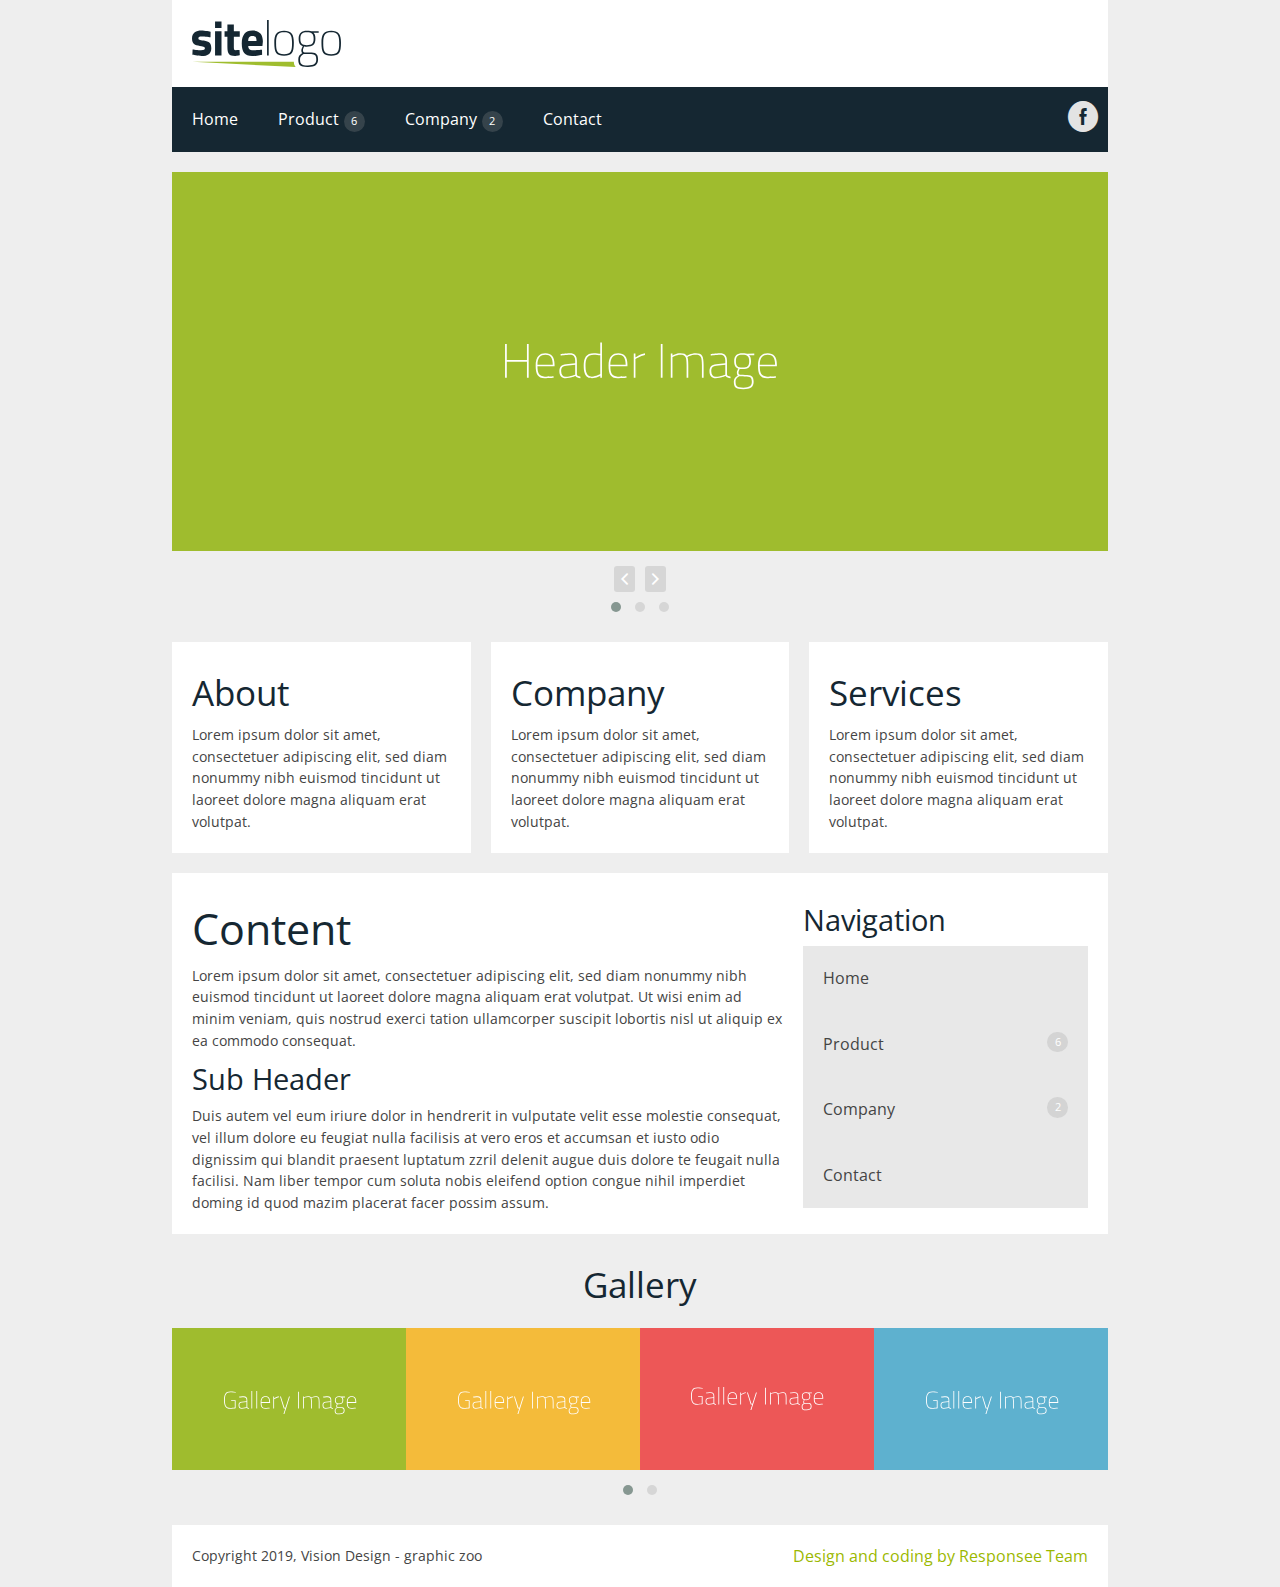
==== index.html @ 5d480dfd "first changes" ====
<!DOCTYPE html>
<html lang="en-US">
   <head>
      <meta charset="UTF-8">
      <meta name="viewport" content="width=device-width, initial-scale=1.0" />
      <title>Free responsive business website template</title>
      <link rel="stylesheet" href="css/components.css">
      <link rel="stylesheet" href="css/icons.css">
      <link rel="stylesheet" href="css/responsee.css">
      <link rel="stylesheet" href="owl-carousel/owl.carousel.css">
      <link rel="stylesheet" href="owl-carousel/owl.theme.css"> 
      <link href='http://fonts.googleapis.com/css?family=Open+Sans:400,300,600,700,800&subset=latin,latin-ext' rel='stylesheet' type='text/css'>
      <script type="text/javascript" src="js/jquery-1.8.3.min.js"></script>
      <script type="text/javascript" src="js/jquery-ui.min.js"></script>    
   </head>
   <body class="size-960">
      <!-- HEADER -->
      <header>
         <div class="line">
            <div class="box">
               <div class="s-12 l-2">
                  <img class="s-5 l-12 center" src="img/logo.svg">
               </div>
            </div>
         </div>
         <!-- TOP NAV -->  
         <div class="line">
            <nav class="margin-bottom">
               
               <div class="top-nav s-12 l-10">
                  <ul>
                     <li><a>Home</a></li>
                     <li>
                        <a>Product</a>
                        <ul>
                           <li><a>Product 1</a></li>
                           <li><a>Product 2</a></li>
                           <li>
                              <a>Product 3</a>
                              <ul>
                                 <li><a>Product 3-1</a></li>
                                 <li><a>Product 3-2</a></li>
                                 <li><a>Product 3-3</a></li>
                              </ul>
                           </li>
                        </ul>
                     </li>
                     <li>
                        <a>Company</a>
                        <ul>
                           <li><a>About</a></li>
                           <li><a>Location</a></li>
                        </ul>
                     </li>
                     <li><a>Contact</a></li>
                  </ul>
               </div>
               <div class="hide-s hide-m l-2">
                  <i class="icon-facebook_circle icon2x right padding"></i>
               </div>
            </nav>
         </div>
      </header>
      <section>
         <!-- CAROUSEL -->  
         <div class="line">
            <div id="header-carousel" class="owl-carousel owl-theme margin-bottom">
               <div class="item"><img src="img/header-1.svg" alt=""></div>
               <div class="item"><img src="img/header-2.svg" alt=""></div>
               <div class="item"><img src="img/header-3.svg" alt=""></div>
            </div>
         </div>
         <!-- HOME PAGE BLOCK -->      
         <div class="line">
            <div class="margin">
               <div class="s-12 m-6 l-4 margin-bottom">
                  <div class="box">
                     <h2>About</h2>
                     <p>Lorem ipsum dolor sit amet, consectetuer adipiscing elit, sed diam nonummy nibh euismod tincidunt ut laoreet dolore magna aliquam erat volutpat.</p>
                  </div>
               </div>
               <div class="s-12 m-6 l-4 margin-bottom">
                  <div class="box">
                     <h2>Company</h2>
                     <p>Lorem ipsum dolor sit amet, consectetuer adipiscing elit, sed diam nonummy nibh euismod tincidunt ut laoreet dolore magna aliquam erat volutpat.</p>
                  </div>
               </div>
               <div class="s-12 m-6 l-4 margin-bottom">
                  <div class="box">
                     <h2>Services</h2>
                     <p>Lorem ipsum dolor sit amet, consectetuer adipiscing elit, sed diam nonummy nibh euismod tincidunt ut laoreet dolore magna aliquam erat volutpat.</p>
                  </div>
               </div>
            </div>
         </div>
         <!-- ASIDE NAV AND CONTENT -->
         <div class="line">
            <div class="box margin-bottom">
               <div class="margin">
                  <!-- CONTENT -->
                  <article class="s-12 m-7 l-8">
                     <h1>Content</h1>
                     <p>Lorem ipsum dolor sit amet, consectetuer adipiscing elit, sed diam nonummy nibh euismod tincidunt ut laoreet 
                        dolore magna aliquam erat volutpat. Ut wisi enim ad minim veniam, quis nostrud exerci tation ullamcorper suscipit 
                        lobortis nisl ut aliquip ex ea commodo consequat.
                     </p>
                     <h3>Sub Header</h3>
                     <p>Duis autem vel eum iriure dolor in hendrerit in vulputate velit esse molestie consequat, vel illum dolore 
                        eu feugiat nulla facilisis at vero eros et accumsan et iusto odio dignissim qui blandit praesent luptatum zzril 
                        delenit augue duis dolore te feugait nulla facilisi. Nam liber tempor cum soluta nobis eleifend option congue 
                        nihil imperdiet doming id quod mazim placerat facer possim assum. 
                     </p>
                  </article>
                  <!-- ASIDE NAV -->
                  <div class="s-12 m-5 l-4">
                     <h3>Navigation</h3>
                     <div class="aside-nav">
                        <ul>
                           <li><a>Home</a></li>
                           <li>
                              <a>Product</a>
                              <ul>
                                 <li><a>Product 1</a></li>
                                 <li><a>Product 2</a></li>
                                 <li>
                                    <a>Product 3</a>
                                    <ul>
                                       <li><a>Product 3-1</a></li>
                                       <li><a>Product 3-2</a></li>
                                       <li><a>Product 3-3</a></li>
                                    </ul>
                                 </li>
                              </ul>
                           </li>
                           <li>
                              <a>Company</a>
                              <ul>
                                 <li><a>About</a></li>
                                 <li><a>Location</a></li>
                              </ul>
                           </li>
                           <li><a>Contact</a></li>
                        </ul>
                     </div>
                  </div>
               </div>
            </div>
         </div>
         <!-- GALLERY CAROUSEL -->
         <div class="line text-center">
            <h2 class="margin-bottom">Gallery</h2>
            <div id="gallery-carousel" class="owl-carousel owl-theme margin-bottom">
               <div class="item"><img src="img/gallery-1.svg" alt=""></div>
               <div class="item"><img src="img/gallery-2.svg" alt=""></div>
               <div class="item"><img src="img/gallery-3.svg" alt=""></div>
               <div class="item"><img src="img/gallery-4.svg" alt=""></div>
               <div class="item"><img src="img/gallery-1.svg" alt=""></div>
               <div class="item"><img src="img/gallery-2.svg" alt=""></div>
               <div class="item"><img src="img/gallery-3.svg" alt=""></div>
               <div class="item"><img src="img/gallery-4.svg" alt=""></div>
            </div>
         </div>
      </section>
      <!-- FOOTER -->
      <footer class="line">
         <div class="box">
            <div class="s-12 l-6">
               <p>Copyright 2019, Vision Design - graphic zoo</p>
            </div>
            <div class="s-12 l-6">
               <a class="right" href="http://www.myresponsee.com" title="Responsee - lightweight responsive framework">Design and coding by Responsee Team</a>
            </div>
         </div>
      </footer>                                                                   
      <script type="text/javascript" src="js/responsee.js"></script>               
      <script type="text/javascript" src="owl-carousel/owl.carousel.js"></script>
      
      <script type="text/javascript">
        jQuery(document).ready(function($) {
          var owl = $('#header-carousel');
          owl.owlCarousel({
            nav: true,
            dots: true,
            items: 1,
            loop: true,
            navText: ["&#xf007","&#xf006"],
            autoplay: true,
            autoplayTimeout: 3000
          });
          var owl = $('#gallery-carousel');
          owl.owlCarousel({
            nav: false,
            dots: true,
            loop: true,
            navText: ["&#xf007","&#xf006"],
            autoplay: true,
            autoplayTimeout: 3000,
            responsive: {
              0: {
                items: 1
              },
              769: {
                items: 2
              },
              960: {
                items: 4
              }
            }
          });
        })
      </script>
   </body>
</html>
---- css/components.css ----
/*
 * Components CSS - v6 - 2016-07-08
 * https://www.myresponsee.com
 * Copyright 2019, Vision Design - graphic zoo
 * Free to use under the MIT license.
*/
/* Tabs */
.tab-item {
  background: none repeat scroll 0 0 #fff;
  display: none;
  padding: 1.25rem 0;
}
.tab-item.tab-active {
  display: block;
}
.tab-content > .tab-label {
  display: none;
}
.tab-nav > .tab-label {
  float:left;
}
a.tab-label, a.tab-label:link, a.tab-label:visited, a.tab-label:hover {
  background: none repeat scroll 0 0 #262626;
  color: #fff;
  margin-right: 1px;
  padding: 0.625rem 1.25rem;
  transition: background 0.20s linear 0s;
  -o-transition: background 0.20s linear 0s;
  -ms-transition: background 0.20s linear 0s;
  -moz-transition: background 0.20s linear 0s;
  -webkit-transition: background 0.20s linear 0s;
}
a.tab-label:hover,a.tab-label.active-btn {
  background: none repeat scroll 0 0 #999;
}
.tab-label.active-btn {
  cursor: default;
}
.tab-content {
  text-align: left;
}
@media screen and (max-width:768px) {    
  .tab-nav > .tab-label {
    margin: 0.5px 0;
    width: 100%;
  }
}
/* Custom forms */
form.customform input, form.customform select, form.customform textarea, form.customform button {
 font-size:0.9rem;
 font-family:inherit;
 margin-bottom:1.25rem;
} 
form.customform input, form.customform select {height: 2.7rem;}
form.customform input, form.customform textarea, form.customform select { 
 background: none repeat scroll 0 0 #F5F5F5;
 transition: background 0.20s linear 0s;
 -o-transition: background 0.20s linear 0s;
 -ms-transition: background 0.20s linear 0s;
 -moz-transition: background 0.20s linear 0s;
 -webkit-transition: background 0.20s linear 0s;
}
form.customform input:hover, form.customform textarea:hover, form.customform select:hover, form.customform input:focus, form.customform textarea:focus, form.customform select:focus {background: none repeat scroll 0 0 #fff;}
form.customform input, form.customform textarea, form.customform select {
 background: none repeat scroll 0 0 #F5F5F5;
 border: 1px solid #E0E0E0;
 padding: 0.625rem;
 width: 100%;
}
form.customform input[type="file"] {
 border: 1px solid #E0E0E0;
 height: auto;
 max-height: 2.7rem;
 min-height: 2.7rem;
 padding: 0.4rem;
 width: 100%;
}
form.customform input[type="radio"], form.customform input[type="checkbox"] {
 margin-right: 0.625rem;
 width:auto;
 padding:0;
 height:auto;
}
form.customform option {padding: 0.625rem;}
form.customform select[multiple="multiple"] {height: auto;}
form.customform button {
 width: 100%;
 background: none repeat scroll 0 0 #152732;
 border: 0 none;
 color: #fff;
 height: 2.7rem;
 padding: 0.625rem;
 cursor:pointer;
 width: 100%;
 transition: background 0.20s linear 0s;
 -o-transition: background 0.20s linear 0s;
 -ms-transition: background 0.20s linear 0s;
 -moz-transition: background 0.20s linear 0s;
 -webkit-transition: background 0.20s linear 0s;
}
/* Tooltip */
a.tooltip-container,.tooltip-container {
  border-bottom:1px dotted;
  border-bottom-color: color;
  cursor: help;
  font-weight: 600;
}
a .tooltip-content,.tooltip-content {
  background: #152732 none repeat scroll 0 0;
  color: #fff!important;
  border-radius: 3px;
  display: none;
  font-size: 0.8rem;
  font-weight: normal;
  line-height: 1.3rem;
  margin-top: -1.25rem;
  max-width: 300px;
  padding: 0.625rem;
  position: absolute;
  z-index: 10;
}
.tooltip-content::after {
  border-left: 9px solid transparent;
  border-right: 9px solid transparent;
  border-top: 7px solid #152732;
  bottom: -5px;
  clear: both;
  content: "";
  height: 0;
  left: 50%;
  margin-left: -5px;
  position: absolute;
  width: 0;
}
a.tooltip-content.tooltip-bottom,.tooltip-content.tooltip-bottom {
  margin-top: 1.25rem;
}
.tooltip-content.tooltip-bottom::after {
  border-left: 9px solid transparent;
  border-right: 9px solid transparent;
  border-top: 0;
  border-bottom: 7px solid #152732;
  top: -5px;
}
/* Buttons */
.button,a.button,a.button:link,a.button:active,a.button:visited {
  background: #777 none repeat scroll 0 0;
  border: 0;
  color: #fff;
  cursor: pointer;
  display: inline-block;
  font-size: 0.85rem;
  padding: 0.825rem 1rem;
  text-align: center;
  transition: all 0.20s linear 0s;
  -o-transition: all 0.20s linear 0s;
  -ms-transition: all 0.20s linear 0s;
  -moz-transition: all 0.20s linear 0s;
  -webkit-transition: all 0.20s linear 0s;
}
.button.rounded-btn {
  border-radius: 4px;
}
.button.rounded-full-btn {
  border-radius: 100px;
}
.button:hover {box-shadow: 0 0 10px 100px rgba(255,255,255,0.15) inset;}
.button.secondary-btn,a.button.secondary-btn,a.button.secondary-btn:link,a.button.secondary-btn:active,a.button.secondary-btn:visited {
  background: #444 none repeat scroll 0 0;
}
.button.cancel-btn,a.button.cancel-btn,a.button.cancel-btn:link,a.button.cancel-btn:active,a.button.cancel-btn:visited {
  background: #dc003a none repeat scroll 0 0;
}
.button.submit-btn,a.button.submit-btn,a.button.submit-btn:link,a.button.submit-btn:active,a.button.submit-btn:visited {
  background: #b4bf04 none repeat scroll 0 0;
}
.button.reload-btn,a.button.reload-btn,a.button.reload-btn:link,a.button.reload-btn:active,a.button.reload-btn:visited {
  background: #ff9800 none repeat scroll 0 0;
}
.button.disabled-btn {
  cursor: not-allowed!important;
  opacity: 0.2;
}
.button i {
  background: rgba(0, 0, 0, 0.1) none repeat scroll 0 0;
  border-radius: 27px;
  color: #fff!important;
  display: inline-block;
  font-size: 0.8rem;
  height: 27px;
  line-height: 27px;
  margin-right: 5px;
  width: 27px;
  transition: all 0.20s linear 0s;
  -o-transition: all 0.20s linear 0s;
  -ms-transition: all 0.20s linear 0s;
  -moz-transition: all 0.20s linear 0s;
  -webkit-transition: all 0.20s linear 0s;
}
.button:hover > i {
  background: rgba(0, 0, 0, 0.06) none repeat scroll 0 0;
}
.grid .button {
    width: 100%;
}
---- css/icons.css ----
/* Icon font - MFG labs */
@font-face {
  font-family: 'mfg';
    src: url('../font/mfglabsiconset-webfont.eot');
    src: url('../font/mfglabsiconset-webfont.svg#mfg_labs_iconsetregular') format('svg'),
   		   url('../font/mfglabsiconset-webfont.eot?#iefix') format('embedded-opentype'),
         url('../font/mfglabsiconset-webfont.woff') format('woff'),
         url('../font/mfglabsiconset-webfont.ttf') format('truetype');
    font-weight: normal;
    font-style: normal;
}

.icon-cloud,
.icon-at,
.icon-plus,
.icon-minus,
.icon-arrow_up,
.icon-arrow_down,
.icon-arrow_right,
.icon-arrow_left,
.icon-chevron_down,
.icon-chevron_up,
.icon-chevron_right,
.icon-chevron_left,
.icon-reorder,
.icon-list,
.icon-reorder_square,
.icon-reorder_square_line,
.icon-coverflow,
.icon-coverflow_line,
.icon-pause,
.icon-play,
.icon-step_forward,
.icon-step_backward,
.icon-fast_forward,
.icon-fast_backward,
.icon-cloud_upload,
.icon-cloud_download,
.icon-data_science,
.icon-data_science_black,
.icon-globe,
.icon-globe_black,
.icon-math_ico,
.icon-math,
.icon-math_black,
.icon-paperplane_ico,
.icon-paperplane,
.icon-paperplane_black,
.icon-color_balance,
.icon-star,
.icon-star_half,
.icon-star_empty,
.icon-star_half_empty,
.icon-reload,
.icon-heart,
.icon-heart_broken,
.icon-hashtag,
.icon-reply,
.icon-retweet,
.icon-signin,
.icon-signout,
.icon-download,
.icon-upload,
.icon-placepin,
.icon-display_screen,
.icon-tablet,
.icon-smartphone,
.icon-connected_object,
.icon-lock,
.icon-unlock,
.icon-camera,
.icon-isight,
.icon-video_camera,
.icon-random,
.icon-message,
.icon-discussion,
.icon-calendar,
.icon-ringbell,
.icon-movie,
.icon-mail,
.icon-pen,
.icon-settings,
.icon-measure,
.icon-vector,
.icon-vector_pen,
.icon-mute_on,
.icon-mute_off,
.icon-home,
.icon-sheet,
.icon-arrow_big_right,
.icon-arrow_big_left,
.icon-arrow_big_down,
.icon-arrow_big_up,
.icon-dribbble_circle,
.icon-dribbble,
.icon-facebook_circle,
.icon-facebook,
.icon-git_circle_alt,
.icon-git_circle,
.icon-git,
.icon-octopus,
.icon-twitter_circle,
.icon-twitter,
.icon-google_plus_circle,
.icon-google_plus,
.icon-linked_in_circle,
.icon-linked_in,
.icon-instagram,
.icon-instagram_circle,
.icon-mfg_icon,
.icon-xing,
.icon-xing_circle,
.icon-mfg_icon_circle,
.icon-user,
.icon-user_male,
.icon-user_female,
.icon-users,
.icon-file_open,
.icon-file_close,
.icon-file_alt,
.icon-file_close_alt,
.icon-attachment,
.icon-check,
.icon-cross_mark,
.icon-cancel_circle,
.icon-check_circle,
.icon-magnifying,
.icon-inbox,
.icon-clock,
.icon-stopwatch,
.icon-hourglass,
.icon-trophy,
.icon-unlock_alt,
.icon-lock_alt,
.icon-arrow_doubled_right,
.icon-arrow_doubled_left,
.icon-arrow_doubled_down,
.icon-arrow_doubled_up,
.icon-link,
.icon-warning,
.icon-warning_alt,
.icon-magnifying_plus,
.icon-magnifying_minus,
.icon-white_question,
.icon-black_question,
.icon-stop,
.icon-share,
.icon-eye,
.icon-trash_can,
.icon-hard_drive,
.icon-information_black,
.icon-information_white,
.icon-printer,
.icon-letter,
.icon-soundcloud,
.icon-soundcloud_circle,
.icon-anchor,
.icon-female_sign,
.icon-male_sign,
.icon-joystick,
.icon-high_voltage,
.icon-fire,
.icon-newspaper,
.icon-chart,
.icon-spread,
.icon-spinner_1,
.icon-spinner_2,
.icon-chart_alt,
.icon-label,
.icon-brush,
.icon-refresh,
.icon-node,
.icon-node_2,
.icon-node_3,
.icon-link_2_nodes,
.icon-link_3_nodes,
.icon-link_loop_nodes,
.icon-node_size,
.icon-node_color,
.icon-layout_directed,
.icon-layout_radial,
.icon-layout_hierarchical,
.icon-node_link_direction,
.icon-node_link_short_path,
.icon-node_cluster,
.icon-display_graph,
.icon-node_link_weight,
.icon-more_node_links,
.icon-node_shape,
.icon-node_icon,
.icon-node_text,
.icon-node_link_text,
.icon-node_link_color,
.icon-node_link_shape,
.icon-credit_card,
.icon-disconnect,
.icon-graph,
.icon-new_user {
  font-family: 'mfg';
  font-style: normal;
  font-variant: normal;
  font-weight: normal;
  color:#e3e3e3;
  speak: none; 
  text-transform: none;
  /* Better Font Rendering =========== */
  -webkit-font-smoothing: antialiased;
  -moz-osx-font-smoothing: grayscale;
}
.icon2x {font-size: 2rem;}
.icon3x {font-size: 3rem;}

.icon-cloud:before { content: "\2601"; }
.icon-at:before { content: "\0040"; }
.icon-plus:before { content: "\002B"; }
.icon-minus:before { content: "\2212"; }
.icon-arrow_up:before { content: "\2191"; }
.icon-arrow_down:before { content: "\2193"; }
.icon-arrow_right:before { content: "\2192"; }
.icon-arrow_left:before { content: "\2190"; }
.icon-chevron_down:before { content: "\f004"; }
.icon-chevron_up:before { content: "\f005"; }
.icon-chevron_right:before { content: "\f006"; }
.icon-chevron_left:before { content: "\f007"; }
.icon-reorder:before { content: "\f008"; }
.icon-list:before { content: "\f009"; }
.icon-reorder_square:before { content: "\f00a"; }
.icon-reorder_square_line:before { content: "\f00b"; }
.icon-coverflow:before { content: "\f00c"; }
.icon-coverflow_line:before { content: "\f00d"; }
.icon-pause:before { content: "\f00e"; }
.icon-play:before { content: "\f00f"; }
.icon-step_forward:before { content: "\f010"; }
.icon-step_backward:before { content: "\f011"; }
.icon-fast_forward:before { content: "\f012"; }
.icon-fast_backward:before { content: "\f013"; }
.icon-cloud_upload:before { content: "\f014"; }
.icon-cloud_download:before { content: "\f015"; }
.icon-data_science:before { content: "\f016"; }
.icon-data_science_black:before { content: "\f017"; }
.icon-globe:before { content: "\f018"; }
.icon-globe_black:before { content: "\f019"; }
.icon-math_ico:before { content: "\f01a"; }
.icon-math:before { content: "\f01b"; }
.icon-math_black:before { content: "\f01c"; }
.icon-paperplane_ico:before { content: "\f01d"; }
.icon-paperplane:before { content: "\f01e"; }
.icon-paperplane_black:before { content: "\f01f"; }
.icon-color_balance:before { content: "\f020"; }
.icon-star:before { content: "\2605"; }
.icon-star_half:before { content: "\f022"; }
.icon-star_empty:before { content: "\2606"; }
.icon-star_half_empty:before { content: "\f024"; }
.icon-reload:before { content: "\f025"; }
.icon-heart:before { content: "\2665"; }
.icon-heart_broken:before { content: "\f028"; }
.icon-hashtag:before { content: "\f029"; }
.icon-reply:before { content: "\f02a"; }
.icon-retweet:before { content: "\f02b"; }
.icon-signin:before { content: "\f02c"; }
.icon-signout:before { content: "\f02d"; }
.icon-download:before { content: "\f02e"; }
.icon-upload:before { content: "\f02f"; }
.icon-placepin:before { content: "\f031"; }
.icon-display_screen:before { content: "\f032"; }
.icon-tablet:before { content: "\f033"; }
.icon-smartphone:before { content: "\f034"; }
.icon-connected_object:before { content: "\f035"; }
.icon-lock:before { content: "\F512"; }
.icon-unlock:before { content: "\F513"; }
.icon-camera:before { content: "\F4F7"; }
.icon-isight:before { content: "\f039"; }
.icon-video_camera:before { content: "\f03a"; }
.icon-random:before { content: "\f03b"; }
.icon-message:before { content: "\F4AC"; }
.icon-discussion:before { content: "\f03d"; }
.icon-calendar:before { content: "\F4C5"; }
.icon-ringbell:before { content: "\f03f"; }
.icon-movie:before { content: "\f040"; }
.icon-mail:before { content: "\2709"; }
.icon-pen:before { content: "\270F"; }
.icon-settings:before { content: "\9881"; }
.icon-measure:before { content: "\f044"; }
.icon-vector:before { content: "\f045"; }
.icon-vector_pen:before { content: "\2712"; }
.icon-mute_on:before { content: "\f047"; }
.icon-mute_off:before { content: "\f048"; }
.icon-home:before { content: "\2302"; }
.icon-sheet:before { content: "\f04a"; }
.icon-arrow_big_right:before { content: "\21C9"; }
.icon-arrow_big_left:before { content: "\21C7"; }
.icon-arrow_big_down:before { content: "\21CA"; }
.icon-arrow_big_up:before { content: "\21C8"; }
.icon-dribbble_circle:before { content: "\f04f"; }
.icon-dribbble:before { content: "\f050"; }
.icon-facebook_circle:before { content: "\f051"; }
.icon-facebook:before { content: "\f052"; }
.icon-git_circle_alt:before { content: "\f053"; }
.icon-git_circle:before { content: "\f054"; }
.icon-git:before { content: "\f055"; }
.icon-octopus:before { content: "\f056"; }
.icon-twitter_circle:before { content: "\f057"; }
.icon-twitter:before { content: "\f058"; }
.icon-google_plus_circle:before { content: "\f059"; }
.icon-google_plus:before { content: "\f05a"; }
.icon-linked_in_circle:before { content: "\f05b"; }
.icon-linked_in:before { content: "\f05c"; }
.icon-instagram:before { content: "\f05d"; }
.icon-instagram_circle:before { content: "\f05e"; }
.icon-mfg_icon:before { content: "\f05f"; }
.icon-xing:before { content: "\F532"; }
.icon-xing_circle:before { content: "\F533"; }
.icon-mfg_icon_circle:before { content: "\f060"; }
.icon-user:before { content: "\f061"; }
.icon-user_male:before { content: "\f062"; }
.icon-user_female:before { content: "\f063"; }
.icon-users:before { content: "\f064"; }
.icon-file_open:before { content: "\F4C2"; }
.icon-file_close:before { content: "\f067"; }
.icon-file_alt:before { content: "\f068"; }
.icon-file_close_alt:before { content: "\f069"; }
.icon-attachment:before { content: "\f06a"; }
.icon-check:before { content: "\2713"; }
.icon-cross_mark:before { content: "\274C"; }
.icon-cancel_circle:before { content: "\F06E"; }
.icon-check_circle:before { content: "\f06d"; }
.icon-magnifying:before { content: "\F50D"; }
.icon-inbox:before { content: "\f070"; }
.icon-clock:before { content: "\23F2"; }
.icon-stopwatch:before { content: "\23F1"; }
.icon-hourglass:before { content: "\231B"; }
.icon-trophy:before { content: "\f074"; }
.icon-unlock_alt:before { content: "\F075"; }
.icon-lock_alt:before { content: "\F510"; }
.icon-arrow_doubled_right:before { content: "\21D2"; }
.icon-arrow_doubled_left:before { content: "\21D0"; }
.icon-arrow_doubled_down:before { content: "\21D3"; }
.icon-arrow_doubled_up:before { content: "\21D1"; }
.icon-link:before { content: "\f07B"; }
.icon-warning:before { content: "\2757"; }
.icon-warning_alt:before { content: "\2755"; }
.icon-magnifying_plus:before { content: "\f07E"; }
.icon-magnifying_minus:before { content: "\f07F"; }
.icon-white_question:before { content: "\2754"; }
.icon-black_question:before { content: "\2753"; }
.icon-stop:before { content: "\f080"; }
.icon-share:before { content: "\f081"; }
.icon-eye:before { content: "\f082"; }
.icon-trash_can:before { content: "\f083"; }
.icon-hard_drive:before { content: "\f084"; }
.icon-information_black:before { content: "\f085"; }
.icon-information_white:before { content: "\f086"; }
.icon-printer:before { content: "\f087"; }
.icon-letter:before { content: "\f088"; }
.icon-soundcloud:before { content: "\f089"; }
.icon-soundcloud_circle:before { content: "\f08A"; }
.icon-anchor:before { content: "\2693"; }
.icon-female_sign:before { content: "\2640"; }
.icon-male_sign:before { content: "\2642"; }
.icon-joystick:before { content: "\F514"; }
.icon-high_voltage:before { content: "\26A1"; }
.icon-fire:before { content: "\F525"; }
.icon-newspaper:before { content: "\F4F0"; }
.icon-chart:before { content: "\F526"; }
.icon-spread:before { content: "\F527"; }
.icon-spinner_1:before { content: "\F528"; }
.icon-spinner_2:before { content: "\F529"; }
.icon-chart_alt:before { content: "\F530"; }
.icon-label:before { content: "\F531"; }
.icon-brush:before { content: "\E000"; }
.icon-refresh:before { content: "\E001"; }
.icon-node:before { content: "\E002"; }
.icon-node_2:before { content: "\E003"; }
.icon-node_3:before { content: "\E004"; }
.icon-link_2_nodes:before { content: "\E005"; }
.icon-link_3_nodes:before { content: "\E006"; }
.icon-link_loop_nodes:before { content: "\E007"; }
.icon-node_size:before { content: "\E008"; }
.icon-node_color:before { content: "\E009"; }
.icon-layout_directed:before { content: "\E010"; }
.icon-layout_radial:before { content: "\E011"; }
.icon-layout_hierarchical:before { content: "\E012"; }
.icon-node_link_direction:before { content: "\E013"; }
.icon-node_link_short_path:before { content: "\E014"; }
.icon-node_cluster:before { content: "\E015"; }
.icon-display_graph:before { content: "\E016"; }
.icon-node_link_weight:before { content: "\E017"; }
.icon-more_node_links:before { content: "\E018"; }
.icon-node_shape:before { content: "\E00A"; }
.icon-node_icon:before { content: "\E00B"; }
.icon-node_text:before { content: "\E00C"; }
.icon-node_link_text:before { content: "\E00D"; }
.icon-node_link_color:before { content: "\E00E"; }
.icon-node_link_shape:before { content: "\E00F"; }
.icon-credit_card:before { content: "\F4B3"; }
.icon-disconnect:before { content: "\F534"; }
.icon-graph:before { content: "\F535"; }
.icon-new_user:before { content: "\F536"; }


/* Icon font - Simple Line Icons */
@font-face {
  font-family: 'sli';
  src: url('../font/Simple-Line-Icons.eot?v=2.2.2');
  src: url('../font/Simple-Line-Icons.eot?v=2.2.2#iefix') format('embedded-opentype'), url('../font/Simple-Line-Icons.ttf?v=2.2.2') format('truetype'), url('../font/Simple-Line-Icons.woff2?v=2.2.2') format('woff2'), url('../font/Simple-Line-Icons.woff?v=2.2.2') format('woff'), url('../font/Simple-Line-Icons.svg?v=2.2.2#simple-line-icons') format('svg');
  font-weight: normal;
  font-style: normal;
}

.icon-sli-user,
.icon-sli-people,
.icon-sli-user-female,
.icon-sli-user-follow,
.icon-sli-user-following,
.icon-sli-user-unfollow,
.icon-sli-login,
.icon-sli-logout,
.icon-sli-emotsmile,
.icon-sli-phone,
.icon-sli-call-end,
.icon-sli-call-in,
.icon-sli-call-out,
.icon-sli-map,
.icon-sli-location-pin,
.icon-sli-direction,
.icon-sli-directions,
.icon-sli-compass,
.icon-sli-layers,
.icon-sli-menu,
.icon-sli-list,
.icon-sli-options-vertical,
.icon-sli-options,
.icon-sli-arrow-down,
.icon-sli-arrow-left,
.icon-sli-arrow-right,
.icon-sli-arrow-up,
.icon-sli-arrow-up-circle,
.icon-sli-arrow-left-circle,
.icon-sli-arrow-right-circle,
.icon-sli-arrow-down-circle,
.icon-sli-check,
.icon-sli-clock,
.icon-sli-plus,
.icon-sli-minus,
.icon-sli-close,
.icon-sli-organization,
.icon-sli-trophy,
.icon-sli-screen-smartphone,
.icon-sli-screen-desktop,
.icon-sli-plane,
.icon-sli-notebook,
.icon-sli-mustache,
.icon-sli-mouse,
.icon-sli-magnet,
.icon-sli-energy,
.icon-sli-disc,
.icon-sli-cursor,
.icon-sli-cursor-move,
.icon-sli-crop,
.icon-sli-chemistry,
.icon-sli-speedometer,
.icon-sli-shield,
.icon-sli-screen-tablet,
.icon-sli-magic-wand,
.icon-sli-hourglass,
.icon-sli-graduation,
.icon-sli-ghost,
.icon-sli-game-controller,
.icon-sli-fire,
.icon-sli-eyeglass,
.icon-sli-envelope-open,
.icon-sli-envelope-letter,
.icon-sli-bell,
.icon-sli-badge,
.icon-sli-anchor,
.icon-sli-wallet,
.icon-sli-vector,
.icon-sli-speech,
.icon-sli-puzzle,
.icon-sli-printer,
.icon-sli-present,
.icon-sli-playlist,
.icon-sli-pin,
.icon-sli-picture,
.icon-sli-handbag,
.icon-sli-globe-alt,
.icon-sli-globe,
.icon-sli-folder-alt,
.icon-sli-folder,
.icon-sli-film,
.icon-sli-feed,
.icon-sli-drop,
.icon-sli-drawer,
.icon-sli-docs,
.icon-sli-doc,
.icon-sli-diamond,
.icon-sli-cup,
.icon-sli-calculator,
.icon-sli-bubbles,
.icon-sli-briefcase,
.icon-sli-book-open,
.icon-sli-basket-loaded,
.icon-sli-basket,
.icon-sli-bag,
.icon-sli-action-undo,
.icon-sli-action-redo,
.icon-sli-wrench,
.icon-sli-umbrella,
.icon-sli-trash,
.icon-sli-tag,
.icon-sli-support,
.icon-sli-frame,
.icon-sli-size-fullscreen,
.icon-sli-size-actual,
.icon-sli-shuffle,
.icon-sli-share-alt,
.icon-sli-share,
.icon-sli-rocket,
.icon-sli-question,
.icon-sli-pie-chart,
.icon-sli-pencil,
.icon-sli-note,
.icon-sli-loop,
.icon-sli-home,
.icon-sli-grid,
.icon-sli-graph,
.icon-sli-microphone,
.icon-sli-music-tone-alt,
.icon-sli-music-tone,
.icon-sli-earphones-alt,
.icon-sli-earphones,
.icon-sli-equalizer,
.icon-sli-like,
.icon-sli-dislike,
.icon-sli-control-start,
.icon-sli-control-rewind,
.icon-sli-control-play,
.icon-sli-control-pause,
.icon-sli-control-forward,
.icon-sli-control-end,
.icon-sli-volume-1,
.icon-sli-volume-2,
.icon-sli-volume-off,
.icon-sli-calendar,
.icon-sli-bulb,
.icon-sli-chart,
.icon-sli-ban,
.icon-sli-bubble,
.icon-sli-camrecorder,
.icon-sli-camera,
.icon-sli-cloud-download,
.icon-sli-cloud-upload,
.icon-sli-envelope,
.icon-sli-eye,
.icon-sli-flag,
.icon-sli-heart,
.icon-sli-info,
.icon-sli-key,
.icon-sli-link,
.icon-sli-lock,
.icon-sli-lock-open,
.icon-sli-magnifier,
.icon-sli-magnifier-add,
.icon-sli-magnifier-remove,
.icon-sli-paper-clip,
.icon-sli-paper-plane,
.icon-sli-power,
.icon-sli-refresh,
.icon-sli-reload,
.icon-sli-settings,
.icon-sli-star,
.icon-sli-symbol-female,
.icon-sli-symbol-male,
.icon-sli-target,
.icon-sli-credit-card,
.icon-sli-paypal,
.icon-sli-social-tumblr,
.icon-sli-social-twitter,
.icon-sli-social-facebook,
.icon-sli-social-instagram,
.icon-sli-social-linkedin,
.icon-sli-social-pinterest,
.icon-sli-social-github,
.icon-sli-social-google,
.icon-sli-social-reddit,
.icon-sli-social-skype,
.icon-sli-social-dribbble,
.icon-sli-social-behance,
.icon-sli-social-foursqare,
.icon-sli-social-soundcloud,
.icon-sli-social-spotify,
.icon-sli-social-stumbleupon,
.icon-sli-social-youtube,
.icon-sli-social-dropbox {
  font-family: 'sli';
  font-style: normal;  
  font-variant: normal;
  font-weight: normal;
  color:#e3e3e3;
  speak: none;
  text-transform: none;
  /* Better Font Rendering =========== */
  -webkit-font-smoothing: antialiased;
  -moz-osx-font-smoothing: grayscale;
}
.icon-sli-user:before { content: "\e005"; }
.icon-sli-people:before { content: "\e001"; }
.icon-sli-user-female:before { content: "\e000"; }
.icon-sli-user-follow:before { content: "\e002"; }
.icon-sli-user-following:before { content: "\e003"; }
.icon-sli-user-unfollow:before { content: "\e004"; }
.icon-sli-login:before { content: "\e066"; }
.icon-sli-logout:before { content: "\e065"; }
.icon-sli-emotsmile:before { content: "\e021"; }
.icon-sli-phone:before { content: "\e600"; }
.icon-sli-call-end:before { content: "\e048"; }
.icon-sli-call-in:before { content: "\e047"; }
.icon-sli-call-out:before { content: "\e046"; }
.icon-sli-map:before { content: "\e033"; }
.icon-sli-location-pin:before { content: "\e096"; }
.icon-sli-direction:before { content: "\e042"; }
.icon-sli-directions:before { content: "\e041"; }
.icon-sli-compass:before { content: "\e045"; }
.icon-sli-layers:before { content: "\e034"; }
.icon-sli-menu:before { content: "\e601"; }
.icon-sli-list:before { content: "\e067"; }
.icon-sli-options-vertical:before { content: "\e602"; }
.icon-sli-options:before { content: "\e603"; }
.icon-sli-arrow-down:before { content: "\e604"; }
.icon-sli-arrow-left:before { content: "\e605"; }
.icon-sli-arrow-right:before { content: "\e606"; }
.icon-sli-arrow-up:before { content: "\e607"; }
.icon-sli-arrow-up-circle:before { content: "\e078"; }
.icon-sli-arrow-left-circle:before { content: "\e07a"; }
.icon-sli-arrow-right-circle:before { content: "\e079"; }
.icon-sli-arrow-down-circle:before { content: "\e07b"; }
.icon-sli-check:before { content: "\e080"; }
.icon-sli-clock:before { content: "\e081"; }
.icon-sli-plus:before { content: "\e095"; }
.icon-sli-minus:before { content: "\e615"; }
.icon-sli-close:before { content: "\e082"; }
.icon-sli-organization:before { content: "\e616"; }

.icon-sli-trophy:before { content: "\e006"; }
.icon-sli-screen-smartphone:before { content: "\e010"; }
.icon-sli-screen-desktop:before { content: "\e011"; }
.icon-sli-plane:before { content: "\e012"; }
.icon-sli-notebook:before { content: "\e013"; }
.icon-sli-mustache:before { content: "\e014"; }
.icon-sli-mouse:before { content: "\e015"; }
.icon-sli-magnet:before { content: "\e016"; }
.icon-sli-energy:before { content: "\e020"; }
.icon-sli-disc:before { content: "\e022"; }
.icon-sli-cursor:before { content: "\e06e"; }
.icon-sli-cursor-move:before { content: "\e023"; }
.icon-sli-crop:before { content: "\e024"; }
.icon-sli-chemistry:before { content: "\e026"; }
.icon-sli-speedometer:before { content: "\e007"; }
.icon-sli-shield:before { content: "\e00e"; }
.icon-sli-screen-tablet:before { content: "\e00f"; }
.icon-sli-magic-wand:before { content: "\e017"; }
.icon-sli-hourglass:before { content: "\e018"; }
.icon-sli-graduation:before { content: "\e019"; }
.icon-sli-ghost:before { content: "\e01a"; }
.icon-sli-game-controller:before { content: "\e01b"; }
.icon-sli-fire:before { content: "\e01c"; }
.icon-sli-eyeglass:before { content: "\e01d"; }
.icon-sli-envelope-open:before { content: "\e01e"; }
.icon-sli-envelope-letter:before { content: "\e01f"; }
.icon-sli-bell:before { content: "\e027"; }
.icon-sli-badge:before { content: "\e028"; }
.icon-sli-anchor:before { content: "\e029"; }
.icon-sli-wallet:before { content: "\e02a"; }
.icon-sli-vector:before { content: "\e02b"; }
.icon-sli-speech:before { content: "\e02c"; }
.icon-sli-puzzle:before { content: "\e02d"; }
.icon-sli-printer:before { content: "\e02e"; }
.icon-sli-present:before { content: "\e02f"; }
.icon-sli-playlist:before { content: "\e030"; }
.icon-sli-pin:before { content: "\e031"; }
.icon-sli-picture:before { content: "\e032"; }
.icon-sli-handbag:before { content: "\e035"; }
.icon-sli-globe-alt:before { content: "\e036"; }
.icon-sli-globe:before { content: "\e037"; }
.icon-sli-folder-alt:before { content: "\e039"; }
.icon-sli-folder:before { content: "\e089"; }
.icon-sli-film:before { content: "\e03a"; }
.icon-sli-feed:before { content: "\e03b"; }
.icon-sli-drop:before { content: "\e03e"; }
.icon-sli-drawer:before { content: "\e03f"; }
.icon-sli-docs:before { content: "\e040"; }
.icon-sli-doc:before { content: "\e085"; }
.icon-sli-diamond:before { content: "\e043"; }
.icon-sli-cup:before { content: "\e044"; }
.icon-sli-calculator:before { content: "\e049"; }
.icon-sli-bubbles:before { content: "\e04a"; }
.icon-sli-briefcase:before { content: "\e04b"; }
.icon-sli-book-open:before { content: "\e04c"; }
.icon-sli-basket-loaded:before { content: "\e04d"; }
.icon-sli-basket:before { content: "\e04e"; }
.icon-sli-bag:before { content: "\e04f"; }
.icon-sli-action-undo:before { content: "\e050"; }
.icon-sli-action-redo:before { content: "\e051"; }
.icon-sli-wrench:before { content: "\e052"; }
.icon-sli-umbrella:before { content: "\e053"; }
.icon-sli-trash:before { content: "\e054"; }
.icon-sli-tag:before { content: "\e055"; }
.icon-sli-support:before { content: "\e056"; }
.icon-sli-frame:before { content: "\e038"; }
.icon-sli-size-fullscreen:before { content: "\e057"; }
.icon-sli-size-actual:before { content: "\e058"; }
.icon-sli-shuffle:before { content: "\e059"; }
.icon-sli-share-alt:before { content: "\e05a"; }
.icon-sli-share:before { content: "\e05b"; }
.icon-sli-rocket:before { content: "\e05c"; }
.icon-sli-question:before { content: "\e05d"; }
.icon-sli-pie-chart:before { content: "\e05e"; }
.icon-sli-pencil:before { content: "\e05f"; }
.icon-sli-note:before { content: "\e060"; }
.icon-sli-loop:before { content: "\e064"; }
.icon-sli-home:before { content: "\e069"; }
.icon-sli-grid:before { content: "\e06a"; }
.icon-sli-graph:before { content: "\e06b"; }
.icon-sli-microphone:before { content: "\e063"; }
.icon-sli-music-tone-alt:before { content: "\e061"; }
.icon-sli-music-tone:before { content: "\e062"; }
.icon-sli-earphones-alt:before { content: "\e03c"; }
.icon-sli-earphones:before { content: "\e03d"; }
.icon-sli-equalizer:before { content: "\e06c"; }
.icon-sli-like:before { content: "\e068"; }
.icon-sli-dislike:before { content: "\e06d"; }
.icon-sli-control-start:before { content: "\e06f"; }
.icon-sli-control-rewind:before { content: "\e070"; }
.icon-sli-control-play:before { content: "\e071"; }
.icon-sli-control-pause:before { content: "\e072"; }
.icon-sli-control-forward:before { content: "\e073"; }
.icon-sli-control-end:before { content: "\e074"; }
.icon-sli-volume-1:before { content: "\e09f"; }
.icon-sli-volume-2:before { content: "\e0a0"; }
.icon-sli-volume-off:before { content: "\e0a1"; }
.icon-sli-calendar:before { content: "\e075"; }
.icon-sli-bulb:before { content: "\e076"; }
.icon-sli-chart:before { content: "\e077"; }
.icon-sli-ban:before { content: "\e07c"; }
.icon-sli-bubble:before { content: "\e07d"; }
.icon-sli-camrecorder:before { content: "\e07e"; }
.icon-sli-camera:before { content: "\e07f"; }
.icon-sli-cloud-download:before { content: "\e083"; }
.icon-sli-cloud-upload:before { content: "\e084"; }
.icon-sli-envelope:before { content: "\e086"; }
.icon-sli-eye:before { content: "\e087"; }
.icon-sli-flag:before { content: "\e088"; }
.icon-sli-heart:before { content: "\e08a"; }
.icon-sli-info:before { content: "\e08b"; }
.icon-sli-key:before { content: "\e08c"; }
.icon-sli-link:before { content: "\e08d"; }
.icon-sli-lock:before { content: "\e08e"; }
.icon-sli-lock-open:before { content: "\e08f"; }
.icon-sli-magnifier:before { content: "\e090"; }
.icon-sli-magnifier-add:before { content: "\e091"; }
.icon-sli-magnifier-remove:before { content: "\e092"; }
.icon-sli-paper-clip:before { content: "\e093"; }
.icon-sli-paper-plane:before { content: "\e094"; }
.icon-sli-power:before { content: "\e097"; }
.icon-sli-refresh:before { content: "\e098"; }
.icon-sli-reload:before { content: "\e099"; }
.icon-sli-settings:before { content: "\e09a"; }
.icon-sli-star:before { content: "\e09b"; }
.icon-sli-symbol-female:before { content: "\e09c"; }
.icon-sli-symbol-male:before { content: "\e09d"; }
.icon-sli-target:before { content: "\e09e"; }
.icon-sli-credit-card:before { content: "\e025"; }
.icon-sli-paypal:before { content: "\e608"; }
.icon-sli-social-tumblr:before { content: "\e00a"; }
.icon-sli-social-twitter:before { content: "\e009"; }
.icon-sli-social-facebook:before { content: "\e00b"; }
.icon-sli-social-instagram:before { content: "\e609"; }
.icon-sli-social-linkedin:before { content: "\e60a"; }
.icon-sli-social-pinterest:before { content: "\e60b"; }
.icon-sli-social-github:before { content: "\e60c"; }
.icon-sli-social-google:before { content: "\e60d"; }
.icon-sli-social-reddit:before { content: "\e60e"; }
.icon-sli-social-skype:before { content: "\e60f"; }
.icon-sli-social-dribbble:before { content: "\e00d"; }
.icon-sli-social-behance:before { content: "\e610"; }
.icon-sli-social-foursqare:before { content: "\e611"; }
.icon-sli-social-soundcloud:before { content: "\e612"; }
.icon-sli-social-spotify:before { content: "\e613"; }
.icon-sli-social-stumbleupon:before { content: "\e614"; }
.icon-sli-social-youtube:before { content: "\e008"; }
.icon-sli-social-dropbox:before { content: "\e00c"; }
---- css/responsee.css ----
/*
 * Responsee CSS - v6 - 2019-06-22
 * https://www.myresponsee.com
 * Copyright 2019, Vision Design - graphic zoo
 * Free to use under the MIT license.
*/
* {  
  -webkit-box-sizing:border-box;
  -moz-box-sizing:border-box;
  box-sizing:border-box;
  margin:0;	
}
body {
  background:none repeat scroll 0 0 #eeeeee;
  font-size:16px;
  font-family:"Open Sans",Arial,sans-serif;
  color:#444;
}
h1,h2,h3,h4,h5,h6 {
  color:#152732;
  font-weight: normal;
  line-height: 1.3;
  margin:0.5rem 0;  
}
h1 {font-size:2.7rem;}
h2 {font-size:2.2rem;}  
h3 {font-size:1.8rem;}  
h4 {font-size:1.4rem;}  
h5 {font-size:1.1rem;}  
h6 {font-size:0.9rem;}    
a, a:link, a:visited, a:hover, a:active {
  text-decoration:none;
  color:#9BB800;
  transition:color 0.20s linear 0s;
  -o-transition:color 0.20s linear 0s;
  -ms-transition:color 0.20s linear 0s;
  -moz-transition:color 0.20s linear 0s;
  -webkit-transition:color 0.20s linear 0s;
}  
a:hover {color:#B6C900;}
p,li,dl,blockquote,table,kbd {
  font-size: 0.85rem;
  line-height: 1.6;
}
b,strong {font-weight:700;}
.text-center {text-align:center!important;}
.text-right {text-align:right!important;}
img {
  border:0;
  display:block;
  height:auto;
  max-width:100%;
  width:auto;
}
.owl-item img, .full-img {
  max-width:none;
  width:100%;
}
.owl-nav div {font-family:"mfg";}
.grid .owl-carousel {
  width:100% !important;
}  
table {
  background:none repeat scroll 0 0 #fff;
  border:1px solid #f0f0f0;
  border-collapse:collapse;
  border-spacing:0;
  text-align:left;
  width:100%;
}
table tr td, table tr th {padding:0.625rem;}
table tfoot, table thead,table tr:nth-of-type(2n) {background:none repeat scroll 0 0 #f0f0f0;}
th,table tr:nth-of-type(2n) td {border-right:1px solid #fff;}
td {border-right:1px solid #f0f0f0;}
.size-960 .line,.size-1140 .line,.size-1280 .line,.size-1520 .line {
  margin:0 auto;
  padding:0 0.625rem;
}
.grid {
  display:grid;
  grid-template-columns:repeat(12, 1fr);
  width:100%;
  margin:0 auto;
} 
hr {
  border: 0;
  border-top: 1px solid #e5e5e5;
  clear:both;  
  height:0; 
  margin:2.5rem auto;
}
li {padding:0;}
ul,ol {padding-left:1.25rem;}
blockquote {
  border:2px solid #f0f0f0;
  padding:1.25rem;
}
cite {
  color:#999;
  display:block;
  font-size:0.8rem;
}
cite:before {content:"— ";}
dl dt {font-weight:700;}
dl dd {margin-bottom:0.625rem;}
dl dd:last-child {margin-bottom:0;}
abbr {cursor:help;}
abbr[title] {border-bottom:1px dotted;}
kbd {
  background: #152732 none repeat scroll 0 0;
  color: #fff;
  padding: 0.125rem 0.3125rem;
}
code, kbd, pre, samp {font-family: Menlo,Monaco,Consolas,"Courier New",monospace;}
mark {
  background: #F3F8A9 none repeat scroll 0 0;
  padding: 0.125rem 0.3125rem;
}
.size-960 .line,.size-960 .grid {max-width:59.75rem;}
.size-1140 .line,.size-1140 .grid {max-width:71rem;}
.size-1280 .line,.size-1280 .grid {max-width:80rem;}
.size-1520 .line,.size-1520 .grid {max-width:95rem;}
.grid.full {
  max-width:100%!important;
  padding: 0;
}
.vertical-center {display: inline-grid!important;}
.vertical-center * {
    align-items: center;
    display: flex!important;
}
.text-center .vertical-center * {justify-content: center;}

.size-960.align-content-left .line,.size-1140.align-content-left .line,.size-1280.align-content-left .line,.size-1520.align-content-left .line {margin-left:0;}
form {line-height:1.4;}
nav {
  display:block;
  width:100%;
  background:#152732;
}
.line::after, nav::after, .center::after, .box::after, .margin::after, .margin2x::after, .grid.full::after {
  clear:both;
  content: ".";
  display:block;
  height:0;
  line-height:0;
  overflow:hidden;
  visibility:hidden;
}
.grid.margin::after, .grid.margin2x::after {
  content: "";
  display:none;
}
.nav-text:after,.nav-text:before,.nav-text span {
  background-color:#fff;
  border-radius:3px;
  content:'';
  display:block;
  height:3px;
  margin:6px auto;
  width: 30px;
  transition:all 0.2s ease-in-out;
  -moz-transition:all 0.2s ease-in-out;
  -webkit-transition:all 0.2s ease-in-out;
}
.show-menu .nav-text:before {
  transform:translateY(9px) rotate(135deg);
  -moz-transform:translateY(9px) rotate(135deg);
  -webkit-transform:translateY(9px) rotate(135deg);
}
.show-menu .nav-text:after {
  transform:translateY(-9px) rotate(-135deg);
  -moz-transform:translateY(-9px) rotate(-135deg);
  -webkit-transform:translateY(-9px) rotate(-135deg);
}
.show-menu .nav-text span {
  transform:scale(0);
  -moz-transform:scale(0);
  -webkit-transform:scale(0);  
}
.top-nav ul {padding:0;}
.top-nav ul ul {
  position:absolute;
  background:#152732;
}
.top-nav li {
  float:left;
  list-style:none outside none;
  cursor:pointer;
}
.top-nav li a {
  color:#fff; 
  display:block;
  font-size:1rem;
  padding:1.25rem; 
}
.top-nav li ul li a {
  background:none repeat scroll 0 0 #152732;
  min-width:100%;
  padding:0.625rem;
}
.top-nav li a:hover, .aside-nav li a:hover {background:#2b4c61;}
.top-nav li ul {display:none;}
.top-nav li ul li,.top-nav li ul li ul li {
  float:none;
  list-style:none outside none;
  min-width:100%;
  padding:0;
}
.count-number {
  background: rgba(153, 153, 153, 0.25) none repeat scroll 0 0;
  border-radius: 10rem;
  color: #fff;
  display: inline-block;
  font-size: 0.7rem;
  height: 1.3rem;
  line-height: 1.3rem; 
  margin: 0 0 -0.3125rem 0.3125rem;
  text-align: center;
  width: 1.3rem;
}
ul.chevron .count-number {display:none;}
ul.chevron .submenu > a:after, ul.chevron .sub-submenu > a:after,ul.chevron .aside-submenu > a:after, ul.chevron .aside-sub-submenu > a:after {
  content:"\f004";
  display:inline-block;
  font-family:"mfg";
  font-size:0.7rem;
  margin:0 0.625rem;
}
.top-nav .active-item a {background:#2b4c61;}
.aside-nav > ul > li.active-item > a:link,.aside-nav > ul > li.active-item > a:visited {
  background:#2b4c61;
  color:#fff;
}
@media screen and (min-width:769px) {
  .aside-nav .count-number {
	  margin-left:-1.25rem;	
	  float:right;	
  }
  .top-nav li:hover > ul {
	  display:block;
	  z-index:10;
  }  
  .top-nav li:hover > ul ul {
    left:100%;
    margin:-2.5rem 0;
    width:100%;
  } 
}
.nav-text,.aside-nav-text {display:none;}
.aside-nav a,.aside-nav a:link,.aside-nav a:visited,.aside-nav li > ul,.top-nav a,.top-nav a:link,.top-nav a:visited {
  transition:background 0.20s linear 0s;
  -o-transition:background 0.20s linear 0s;
  -ms-transition:background 0.20s linear 0s;
  -moz-transition:background 0.20s linear 0s;
  -webkit-transition:background 0.20s linear 0s;
}
.aside-nav ul {
  background:#e8e8e8; 
  padding:0;
}
.aside-nav li {
  list-style:none outside none;
  cursor:pointer;
}
.aside-nav li a,.aside-nav li a:link,.aside-nav li a:visited {
  color:#444;
  display:block;
  font-size:1rem;
  padding:1.25rem;
}
.aside-nav > ul > li:last-child a {border-bottom:0 none;}
.aside-nav li > ul {
  height:0;
  display:block;
  position:relative;
  background:#f4f4f4;
  border-left:solid 1px #f2f2f2;
  border-right:solid 1px #f2f2f2;
  overflow:hidden;
}
.aside-nav li ul ul {
  border:0;
  background:#fff;
}
.aside-nav ul ul a {padding:0.625rem 1.25rem;}
.aside-nav li a:link, .aside-nav li a:visited {color:#333;}
.aside-nav li li a:hover, .aside-nav li li.active-item > a, .aside-nav li li.aside-sub-submenu li a:hover {
  color:#fff;
  background:#2b4c61;
}
.aside-nav > ul > li > a:hover {color:#fff;}
.aside-nav li li a:link, .aside-nav li li a:visited {background:none;}
.aside-nav .show-aside-ul, .aside-nav .active-aside-item {height:auto;} 
nav.breadcrumb-nav {
  background:#fff;
  margin:0.625rem 0;
}
nav.breadcrumb-nav ul {
  list-style:none;
  padding:0;
}
nav.breadcrumb-nav ul li {float:left;}
nav.breadcrumb-nav ul li a:hover {text-decoration:underline;}
.breadcrumb-nav i {color:#B6C900;}
nav.breadcrumb-nav ul li:after {
  content:"/";
  margin:0 9px;
  color:#c8c7c7;
}
nav.breadcrumb-nav ul li:last-child:after {content:"";}
.slide-content, .slide-nav {
  transition:all 0.10s linear 0s;
  -o-transition:all 0.10s linear 0s;
  -ms-transition:all 0.10s linear 0s;
  -moz-transition:all 0.10s linear 0s;
  -webkit-transition:all 0.10s linear 0s;
}
.slide-content {
  float:left;
  width:calc(100% - 60px);  
}
.aside-nav.slide-nav {
  background:#1c3849;
  bottom:0; 
  right:0;
  top:0;
  margin-right:-180px;     
  overflow-y:auto;
  padding-top:0.625rem;
  position:fixed;
  width:240px;
  z-index:2;
}
.aside-nav.slide-nav > ul {
  background:#1c3849;
  opacity:0;
  transition:all 0.20s linear 0s;
  -o-transition:all 0.20s linear 0s;
  -ms-transition:all 0.20s linear 0s;
  -moz-transition:all 0.20s linear 0s;
  -webkit-transition:all 0.20s linear 0s;
}
.aside-nav.slide-nav li a, .aside-nav.slide-nav li a:link, .aside-nav.slide-nav li a:visited {
  color:#fff;
  display:block;
  font-size:0.9rem;
  padding:0.625rem 1.25rem;
  border-bottom:0;
}
.aside-nav.slide-nav li a:hover {
  background:#152732!important;
  color:#fff!important;
}
.aside-nav.slide-nav li > ul {
  background:#2b4c61;
  border-left:0;
  border-right:0;
}
.aside-nav.slide-nav li > ul ul {
  background:#456274;
  border-left:0;
  border-right:0;
}
.slide-nav-button {
  background:#152732;
  cursor:pointer;
  position:fixed;
  top:0;
  right:0;
  bottom:0;
  width:60px;
  z-index:3;
}
.active-slide-nav .slide-content {margin-left:-240px;}
.active-slide-nav .slide-nav {margin-right:60px;}
.slide-to-left .slide-content {float:right;}
.slide-to-left .slide-nav {
  left:0;
  margin-right:0; 
  margin-left:-180px;    
}
.slide-to-left .slide-nav-button {left:0;}
.slide-to-left.active-slide-nav .slide-content {
  margin-right:-240px;
  margin-left:0;
}
.slide-to-left.active-slide-nav .slide-nav {
  margin-right:0;
  margin-left:60px;
}
.active-slide-nav .slide-nav ul {opacity:1;}
.nav-icon {
  padding:0.9rem;
  width:100%;
}
.nav-icon:after,.nav-icon:before,.nav-icon div {
  background-color:#fff;
  border-radius:3px;
  content:"";
  display:block;
  height:3px;
  margin:6px 0;
  transition:all 0.2s ease-in-out;
  -moz-transition:all 0.2s ease-in-out;
  -webkit-transition:all 0.2s ease-in-out;
}
.active-slide-nav .nav-icon:before {
  transform:translateY(9px) rotate(135deg);
  -moz-transform:translateY(9px) rotate(135deg);
  -webkit-transform:translateY(9px) rotate(135deg);
}
.active-slide-nav .nav-icon:after {
  transform:translateY(-9px) rotate(-135deg);
  -moz-transform:translateY(-9px) rotate(-135deg);
  -webkit-transform:translateY(-9px) rotate(-135deg);
}
.active-slide-nav .nav-icon div {
  transform:scale(0);
  -moz-transform:scale(0);
  -webkit-transform:scale(0);  
}
.active-slide-nav {overflow-x:hidden;} 
.padding {
  display:list-item;
  list-style:none outside none;
  padding:0.625rem;
}
.margin,.margin2x {display: block;}
.margin {margin:0 -0.625rem;}
.margin2x {margin:0 -1.25rem;}
.grid.margin {
  display: grid;
  grid-column-gap:20px;
  margin:0 auto;	
}
.grid.margin2x {
  display: grid;
  grid-column-gap:40px;
  margin:0 auto;	
}
.line {clear:left;}
.line .line {padding:0;}
.hide-xxl {display:none!important;}
.box {
  background:none repeat scroll 0 0 #fff;
  display:block;
  padding:1.25rem;
  width:100%;
}
.margin-bottom {margin-bottom:1.25rem!important;}
.margin-bottom2x {margin-bottom:2.5rem!important;}
.s-1,.s-2,.s-five,.s-3,.s-4,.s-5,.s-6,.s-7,.s-8,.s-9,.s-10,.s-11,.s-12,.m-1,.m-2,.m-five,.m-3,.m-4,.m-5,.m-6,.m-7,.m-8,.m-9,.m-10,.m-11,.m-12,.l-1,.l-2,.l-five,.l-3,.l-4,.l-5,.l-6,.l-7,.l-8,.l-9,.l-10,.l-11,.l-12,.xl-1,.xl-2,.xl-five,.xl-3,.xl-4,.xl-5,.xl-6,.xl-7,.xl-8,.xl-9,.xl-10,.xl-11,.xl-12,.xxl-1,.xxl-2,.xxl-five,.xxl-3,.xxl-4,.xxl-5,.xxl-6,.xxl-7,.xxl-8,.xxl-9,.xxl-10,.xxl-11,.xxl-12 {
  float:left;
  position:static;
}
.xxl-offset-1 {margin-left:8.3333%;}
.xxl-offset-2 {margin-left:16.6666%;}
.xxl-offset-five {margin-left:20%;}
.xxl-offset-3 {margin-left:25%;}
.xxl-offset-4 {margin-left:33.3333%;}
.xxl-offset-5 {margin-left:41.6666%;}
.xxl-offset-6 {margin-left:50%;}
.xxl-offset-7 {margin-left:58.3333%;}
.xxl-offset-8 {margin-left:66.6666%;}
.xxl-offset-9 {margin-left:75%;}
.xxl-offset-10 {margin-left:83.3333%;}
.xxl-offset-11 {margin-left:91.6666%;}
.xxl-offset-12 {margin-left:100%;}
.xxl-order-1 {order:-1;}
.xxl-order-2 {order:2;}
.xxl-order-3 {order:3;}
.xxl-order-4 {order:4;}
.xxl-order-5 {order:5;}
.xxl-order-6 {order:6;}
.xxl-order-7 {order:7;}
.xxl-order-8 {order:8;}
.xxl-order-9 {order:9;}
.xxl-order-10 {order:10;}
.xxl-order-11 {order:11;}
.xxl-order-12 {order:12;} 
.xxl-order-last {order:99999999;} 
.line .margin > .s-1,.line .margin > .s-2,.line .margin > .s-five,.line .margin > .s-3,.line .margin > .s-4,.line .margin > .s-5,.line .margin > .s-6,.line .margin > .s-7,.line .margin > .s-8,.line .margin > .s-9,.line .margin > .s-10,.line .margin > .s-11,.line .margin > .s-12,
.line .margin > .m-1,.line .margin > .m-2,.line .margin > .m-five,.line .margin > .m-3,.line .margin > .m-4,.line .margin > .m-5,.line .margin > .m-6,.line .margin > .m-7,.line .margin > .m-8,.line .margin > .m-9,.line .margin > .m-10,.line .margin > .m-11,.line .margin > .m-12,
.line .margin > .l-1,.line .margin > .l-2,.line .margin > .l-five,.line .margin > .l-3,.line .margin > .l-4,.line .margin > .l-5,.line .margin > .l-6,.line .margin > .l-7,.line .margin > .l-8,.line .margin > .l-9,.line .margin > .l-10,.line .margin > .l-11,.line .margin > .l-12,
.line .margin > .xl-1,.line .margin > .xl-2,.line .margin > .xl-five,.line .margin > .xl-3,.line .margin > .xl-4,.line .margin > .xl-5,.line .margin > .xl-6,.line .margin > .xl-7,.line .margin > .xl-8,.line .margin > .xl-9,.line .margin > .xl-10,.line .margin > .xl-11,.line .margin > .xl-12,
.line .margin > .xxl-1,.line .margin > .xxl-2,.line .margin > .xxl-five,.line .margin > .xxl-3,.line .margin > .xxl-4,.line .margin > .xxl-5,.line .margin > .xxl-6,.line .margin > .xxl-7,.line .margin > .xxl-8,.line .margin > .xxl-9,.line .margin > .xxl-10,.line .margin > .xxl-11,.line .margin > .xxl-12 {padding:0 0.625rem;}
.line .margin2x > .s-1,.line .margin2x > .s-2,.line .margin2x > .s-five,.line .margin2x > .s-3,.line .margin2x > .s-4,.line .margin2x > .s-5,.line .margin2x > .s-6,.line .margin2x > .s-7,.line .margin2x > .s-8,.line .margin2x > .s-9,.line .margin2x > .s-10,.line .margin2x > .s-11,.line .margin2x > .s-12,
.line .margin2x > .m-1,.line .margin2x > .m-2,.line .margin2x > .m-five,.line .margin2x > .m-3,.line .margin2x > .m-4,.line .margin2x > .m-5,.line .margin2x > .m-6,.line .margin2x > .m-7,.line .margin2x > .m-8,.line .margin2x > .m-9,.line .margin2x > .m-10,.line .margin2x > .m-11,.line .margin2x > .m-12,
.line .margin2x > .l-1,.line .margin2x > .l-2,.line .margin2x > .l-five,.line .margin2x > .l-3,.line .margin2x > .l-4,.line .margin2x > .l-5,.line .margin2x > .l-6,.line .margin2x > .l-7,.line .margin2x > .l-8,.line .margin2x > .l-9,.line .margin2x > .l-10,.line .margin2x > .l-11,.line .margin2x > .l-12,
.line .margin2x > .xl-1,.line .margin2x > .xl-2,.line .margin2x > .xl-five,.line .margin2x > .xl-3,.line .margin2x > .xl-4,.line .margin2x > .xl-5,.line .margin2x > .xl-6,.line .margin2x > .xl-7,.line .margin2x > .xl-8,.line .margin2x > .xl-9,.line .margin2x > .xl-10,.line .margin2x > .xl-11,.line .margin2x > .xl-12,
.line .margin2x > .xxl-1,.line .margin2x > .xxl-2,.line .margin2x > .xxl-five,.line .margin2x > .xxl-3,.line .margin2x > .xxl-4,.line .margin2x > .xxl-5,.line .margin2x > .xxl-6,.line .margin2x > .xxl-7,.line .margin2x > .xxl-8,.line .margin2x > .xxl-9,.line .margin2x > .xxl-10,.line .margin2x > .xxl-11,.line .margin2x > .xxl-12 {padding:0 1.25rem;}
.line-full-width .margin > .s-1,.line-full-width .margin > .s-2,.line-full-width .margin > .s-five,.line-full-width .margin > .s-3,.line-full-width .margin > .s-4,.line-full-width .margin > .s-5,.line-full-width .margin > .s-6,.line-full-width .margin > .s-7,.line-full-width .margin > .s-8,.line-full-width .margin > .s-9,.line-full-width .margin > .s-10,.line-full-width .margin > .s-11,.line-full-width .margin > .s-12,
.line-full-width .margin > .m-1,.line-full-width .margin > .m-2,.line-full-width .margin > .m-five,.line-full-width .margin > .m-3,.line-full-width .margin > .m-4,.line-full-width .margin > .m-5,.line-full-width .margin > .m-6,.line-full-width .margin > .m-7,.line-full-width .margin > .m-8,.line-full-width .margin > .m-9,.line-full-width .margin > .m-10,.line-full-width .margin > .m-11,.line-full-width .margin > .m-12,
.line-full-width .margin > .l-1,.line-full-width .margin > .l-2,.line-full-width .margin > .l-five,.line-full-width .margin > .l-3,.line-full-width .margin > .l-4,.line-full-width .margin > .l-5,.line-full-width .margin > .l-6,.line-full-width .margin > .l-7,.line-full-width .margin > .l-8,.line-full-width .margin > .l-9,.line-full-width .margin > .l-10,.line-full-width .margin > .l-11,.line-full-width .margin > .l-12,
.line-full-width .margin > .xl-1,.line-full-width .margin > .xl-2,.line-full-width .margin > .xl-five,.line-full-width .margin > .xl-3,.line-full-width .margin > .xl-4,.line-full-width .margin > .xl-5,.line-full-width .margin > .xl-6,.line-full-width .margin > .xl-7,.line-full-width .margin > .xl-8,.line-full-width .margin > .xl-9,.line-full-width .margin > .xl-10,.line-full-width .margin > .xl-11,.line-full-width .margin > .xl-12,
.line-full-width .margin > .xxl-1,.line-full-width .margin > .xxl-2,.line-full-width .margin > .xxl-five,.line-full-width .margin > .xxl-3,.line-full-width .margin > .xxl-4,.line-full-width .margin > .xxl-5,.line-full-width .margin > .xxl-6,.line-full-width .margin > .xxl-7,.line-full-width .margin > .xxl-8,.line-full-width .margin > .xxl-9,.line-full-width .margin > .xxl-10,.line-full-width .margin > .xxl-11,.line-full-width .margin > .xxl-12 {padding:0 0.625rem;}
.line-full-width .margin2x > .s-1,.line-full-width .margin2x > .s-2,.line-full-width .margin2x > .s-five,.line-full-width .margin2x > .s-3,.line-full-width .margin2x > .s-4,.line-full-width .margin2x > .s-5,.line-full-width .margin2x > .s-6,.line-full-width .margin2x > .s-7,.line-full-width .margin2x > .s-8,.line-full-width .margin2x > .s-9,.line-full-width .margin2x > .s-10,.line-full-width .margin2x > .s-11,.line-full-width .margin2x > .s-12,
.line-full-width .margin2x > .m-1,.line-full-width .margin2x > .m-2,.line-full-width .margin2x > .m-five,.line-full-width .margin2x > .m-3,.line-full-width .margin2x > .m-4,.line-full-width .margin2x > .m-5,.line-full-width .margin2x > .m-6,.line-full-width .margin2x > .m-7,.line-full-width .margin2x > .m-8,.line-full-width .margin2x > .m-9,.line-full-width .margin2x > .m-10,.line-full-width .margin2x > .m-11,.line-full-width .margin2x > .m-12,
.line-full-width .margin2x > .l-1,.line-full-width .margin2x > .l-2,.line-full-width .margin2x > .l-five,.line-full-width .margin2x > .l-3,.line-full-width .margin2x > .l-4,.line-full-width .margin2x > .l-5,.line-full-width .margin2x > .l-6,.line-full-width .margin2x > .l-7,.line-full-width .margin2x > .l-8,.line-full-width .margin2x > .l-9,.line-full-width .margin2x > .l-10,.line-full-width .margin2x > .l-11,.line-full-width .margin2x > .l-12,
.line-full-width .margin2x > .xl-1,.line-full-width .margin2x > .xl-2,.line-full-width .margin2x > .xl-five,.line-full-width .margin2x > .xl-3,.line-full-width .margin2x > .xl-4,.line-full-width .margin2x > .xl-5,.line-full-width .margin2x > .xl-6,.line-full-width .margin2x > .xl-7,.line-full-width .margin2x > .xl-8,.line-full-width .margin2x > .xl-9,.line-full-width .margin2x > .xl-10,.line-full-width .margin2x > .xl-11,.line-full-width .margin2x > .xl-12,
.line-full-width .margin2x > .xxl-1,.line-full-width .margin2x > .xxl-2,.line-full-width .margin2x > .xxl-five,.line-full-width .margin2x > .xxl-3,.line-full-width .margin2x > .xxl-4,.line-full-width .margin2x > .xxl-5,.line-full-width .margin2x > .xxl-6,.line-full-width .margin2x > .xxl-7,.line-full-width .margin2x > .xxl-8,.line-full-width .margin2x > .xxl-9,.line-full-width .margin2x > .xxl-10,.line-full-width .margin2x > .xxl-11,.line-full-width .margin2x > .xxl-12 {padding:0 1.25rem;}
.s-1, .grid .s-1.center {width:8.3333%;}
.s-2, .grid .s-2.center {width:16.6666%;}
.s-five {width:20%;}
.s-3, .grid .s-3.center {width:25%;}
.s-4, .grid .s-4.center {width:33.3333%;}
.s-5, .grid .s-5.center {width:41.6666%;}
.s-6, .grid .s-6.center {width:50%;}
.s-7, .grid .s-7.center {width:58.3333%;}
.s-8, .grid .s-8.center {width:66.6666%;}
.s-9, .grid .s-9.center {width:75%;}
.s-10, .grid .s-10.center {width:83.3333%;}
.s-11, .grid .s-11.center {width:91.6666%;}
.s-12, .grid .s-12.center {width:100%}
.grid .s-1 {grid-column:span 1;}
.grid .s-2 {grid-column:span 2;}
.grid .s-3 {grid-column:span 3;}
.grid .s-4 {grid-column:span 4;}
.grid .s-5 {grid-column:span 5;}
.grid .s-6 {grid-column:span 6;}
.grid .s-7 {grid-column:span 7;}
.grid .s-8 {grid-column:span 8;}
.grid .s-9 {grid-column:span 9;}
.grid .s-10 {grid-column:span 10;}
.grid .s-11 {grid-column:span 11;}
.grid .s-12 {grid-column:span 12;}  
.grid .s-row-1 {grid-row:span 1;}
.grid .s-row-2 {grid-row:span 2;}
.grid .s-row-3 {grid-row:span 3;}
.grid .s-row-4 {grid-row:span 4;}
.grid .s-row-5 {grid-row:span 5;}
.grid .s-row-6 {grid-row:span 6;}
.grid .s-row-7 {grid-row:span 7;}
.grid .s-row-8 {grid-row:span 8;}
.grid .s-row-9 {grid-row:span 9;}
.grid .s-row-10 {grid-row:span 10;}
.grid .s-row-11 {grid-row:span 11;}
.grid .s-row-12 {grid-row:span 12;}
.m-1, .grid .m-1.center {width:8.3333%;}
.m-2, .grid .m-2.center {width:16.6666%;}
.m-five {width:20%;}
.m-3, .grid .m-3.center {width:25%;}
.m-4, .grid .m-4.center {width:33.3333%;}
.m-5, .grid .m-5.center {width:41.6666%;}
.m-6, .grid .m-6.center {width:50%;}
.m-7, .grid .m-7.center {width:58.3333%;}
.m-8, .grid .m-8.center {width:66.6666%;}
.m-9, .grid .m-9.center {width:75%;}
.m-10, .grid .m-10.center {width:83.3333%;}
.m-11, .grid .m-11.center {width:91.6666%;}
.m-12, .grid .m-12.center {width:100%}
.grid .m-1 {grid-column:span 1;}
.grid .m-2 {grid-column:span 2;}
.grid .m-3 {grid-column:span 3;}
.grid .m-4 {grid-column:span 4;}
.grid .m-5 {grid-column:span 5;}
.grid .m-6 {grid-column:span 6;}
.grid .m-7 {grid-column:span 7;}
.grid .m-8 {grid-column:span 8;}
.grid .m-9 {grid-column:span 9;}
.grid .m-10 {grid-column:span 10;}
.grid .m-11 {grid-column:span 11;}
.grid .m-12 {grid-column:span 12;} 
.grid .m-row-1 {grid-row:span 1;}
.grid .m-row-2 {grid-row:span 2;}
.grid .m-row-3 {grid-row:span 3;}
.grid .m-row-4 {grid-row:span 4;}
.grid .m-row-5 {grid-row:span 5;}
.grid .m-row-6 {grid-row:span 6;}
.grid .m-row-7 {grid-row:span 7;}
.grid .m-row-8 {grid-row:span 8;}
.grid .m-row-9 {grid-row:span 9;}
.grid .m-row-10 {grid-row:span 10;}
.grid .m-row-11 {grid-row:span 11;}
.grid .m-row-12 {grid-row:span 12;}
.l-1, .grid .l-1.center {width:8.3333%;}
.l-2, .grid .l-2.center {width:16.6666%;}
.l-five {width:20%;}
.l-3, .grid .l-3.center {width:25%;}
.l-4, .grid .l-4.center {width:33.3333%;}
.l-5, .grid .l-5.center {width:41.6666%;}
.l-6, .grid .l-6.center {width:50%;}
.l-7, .grid .l-7.center {width:58.3333%;}
.l-8, .grid .l-8.center {width:66.6666%;}
.l-9, .grid .l-9.center {width:75%;}
.l-10, .grid .l-10.center {width:83.3333%;}
.l-11, .grid .l-11.center {width:91.6666%;}
.l-12, .grid .l-12.center {width:100%}
.grid .l-1 {grid-column:span 1;}
.grid .l-2 {grid-column:span 2;}
.grid .l-3 {grid-column:span 3;}
.grid .l-4 {grid-column:span 4;}
.grid .l-5 {grid-column:span 5;}
.grid .l-6 {grid-column:span 6;}
.grid .l-7 {grid-column:span 7;}
.grid .l-8 {grid-column:span 8;}
.grid .l-9 {grid-column:span 9;}
.grid .l-10 {grid-column:span 10;}
.grid .l-11 {grid-column:span 11;}
.grid .l-12 {grid-column:span 12;} 
.grid .l-row-1 {grid-row:span 1;}
.grid .l-row-2 {grid-row:span 2;}
.grid .l-row-3 {grid-row:span 3;}
.grid .l-row-4 {grid-row:span 4;}
.grid .l-row-5 {grid-row:span 5;}
.grid .l-row-6 {grid-row:span 6;}
.grid .l-row-7 {grid-row:span 7;}
.grid .l-row-8 {grid-row:span 8;}
.grid .l-row-9 {grid-row:span 9;}
.grid .l-row-10 {grid-row:span 10;}
.grid .l-row-11 {grid-row:span 11;}
.grid .l-row-12 {grid-row:span 12;}
.xl-1, .grid .xl-1.center {width:8.3333%;}
.xl-2, .grid .xl-2.center {width:16.6666%;}
.xl-five {width:20%;}
.xl-3, .grid .xl-3.center {width:25%;}
.xl-4, .grid .xl-4.center {width:33.3333%;}
.xl-5, .grid .xl-5.center {width:41.6666%;}
.xl-6, .grid .xl-6.center {width:50%;}
.xl-7, .grid .xl-7.center {width:58.3333%;}
.xl-8, .grid .xl-8.center {width:66.6666%;}
.xl-9, .grid .xl-9.center {width:75%;}
.xl-10, .grid .xl-10.center {width:83.3333%;}
.xl-11, .grid .xl-11.center {width:91.6666%;}
.xl-12, .grid .xl-12.center {width:100%}
.grid .xl-1 {grid-column:span 1;}
.grid .xl-2 {grid-column:span 2;}
.grid .xl-3 {grid-column:span 3;}
.grid .xl-4 {grid-column:span 4;}
.grid .xl-5 {grid-column:span 5;}
.grid .xl-6 {grid-column:span 6;}
.grid .xl-7 {grid-column:span 7;}
.grid .xl-8 {grid-column:span 8;}
.grid .xl-9 {grid-column:span 9;}
.grid .xl-10 {grid-column:span 10;}
.grid .xl-11 {grid-column:span 11;}
.grid .xl-12 {grid-column:span 12;}   
.grid .xl-row-1 {grid-row:span 1;}
.grid .xl-row-2 {grid-row:span 2;}
.grid .xl-row-3 {grid-row:span 3;}
.grid .xl-row-4 {grid-row:span 4;}
.grid .xl-row-5 {grid-row:span 5;}
.grid .xl-row-6 {grid-row:span 6;}
.grid .xl-row-7 {grid-row:span 7;}
.grid .xl-row-8 {grid-row:span 8;}
.grid .xl-row-9 {grid-row:span 9;}
.grid .xl-row-10 {grid-row:span 10;}
.grid .xl-row-11 {grid-row:span 11;}
.grid .xl-row-12 {grid-row:span 12;}
.xxl-1, .grid .xxl-1.center {width:8.3333%;}
.xxl-2, .grid .xxl-2.center {width:16.6666%;}
.xxl-five {width:20%;}
.xxl-3, .grid .xxl-3.center {width:25%;}
.xxl-4, .grid .xxl-4.center {width:33.3333%;}
.xxl-5, .grid .xxl-5.center {width:41.6666%;}
.xxl-6, .grid .xxl-6.center {width:50%;}
.xxl-7, .grid .xxl-7.center {width:58.3333%;}
.xxl-8, .grid .xxl-8.center {width:66.6666%;}
.xxl-9, .grid .xxl-9.center {width:75%;}
.xxl-10, .grid .xxl-10.center {width:83.3333%;}
.xxl-11, .grid .xxl-11.center {width:91.6666%;}
.xxl-12, .grid .xxl-12.center {width:100%}
.grid .xxl-1 {grid-column:span 1;}
.grid .xxl-2 {grid-column:span 2;}
.grid .xxl-3 {grid-column:span 3;}
.grid .xxl-4 {grid-column:span 4;}
.grid .xxl-5 {grid-column:span 5;}
.grid .xxl-6 {grid-column:span 6;}
.grid .xxl-7 {grid-column:span 7;}
.grid .xxl-8 {grid-column:span 8;}
.grid .xxl-9 {grid-column:span 9;}
.grid .xxl-10 {grid-column:span 10;}
.grid .xxl-11 {grid-column:span 11;}
.grid .xxl-12 {grid-column:span 12;}
.grid .xxl-row-1 {grid-row:span 1;}
.grid .xxl-row-2 {grid-row:span 2;}
.grid .xxl-row-3 {grid-row:span 3;}
.grid .xxl-row-4 {grid-row:span 4;}
.grid .xxl-row-5 {grid-row:span 5;}
.grid .xxl-row-6 {grid-row:span 6;}
.grid .xxl-row-7 {grid-row:span 7;}
.grid .xxl-row-8 {grid-row:span 8;}
.grid .xxl-row-9 {grid-row:span 9;}
.grid .xxl-row-10 {grid-row:span 10;}
.grid .xxl-row-11 {grid-row:span 11;}
.grid .xxl-row-12 {grid-row:span 12;}
.right {float:right;}
.left {float:left;} 

@media screen and (max-width:1366px) {
  .hide-xxl,.hide-l,.hide-m,.hide-s {display:initial!important;}
  .hide-xl {display:none!important;}
  .size-960,.size-1140,.size-1280,.size-1520 {max-width:1366px;}
  .xxl-offset-1,.xxl-offset-2,.xxl-offset-five,.xxl-offset-3,.xxl-offset-4,.xxl-offset-5,.xxl-offset-6,.xxl-offset-7,.xxl-offset-8,.xxl-offset-9,.xxl-offset-10,.xxl-offset-11,.xxl-offset-12 {margin-left:0;}
  .xl-offset-1 {margin-left:8.3333%;}
  .xl-offset-2 {margin-left:16.6666%;}
  .xl-offset-five {margin-left:20%;}
  .xl-offset-3 {margin-left:25%;}
  .xl-offset-4 {margin-left:33.3333%;}
  .xl-offset-5 {margin-left:41.6666%;}
  .xl-offset-6 {margin-left:50%;}
  .xl-offset-7 {margin-left:58.3333%;}
  .xl-offset-8 {margin-left:66.6666%;}
  .xl-offset-9 {margin-left:75%;}
  .xl-offset-10 {margin-left:83.3333%;}
  .xl-offset-11 {margin-left:91.6666%;}
  .xl-offset-12 {margin-left:100%;}
  .xxl-order-1,.xxl-order-2,.xxl-order-3,.xxl-order-4,.xxl-order-5,.xxl-order-6,.xxl-order-7,.xxl-order-8,.xxl-order-9,.xxl-order-10,.xxl-order-11,.xxl-order-12,.xxl-order-last {order:initial;} 
  .xl-order-1 {order:-1;}
  .xl-order-2 {order:2;}
  .xl-order-3 {order:3;}
  .xl-order-4 {order:4;}
  .xl-order-5 {order:5;}
  .xl-order-6 {order:6;}
  .xl-order-7 {order:7;}
  .xl-order-8 {order:8;}
  .xl-order-9 {order:9;}
  .xl-order-10 {order:10;}
  .xl-order-11 {order:11;}
  .xl-order-12 {order:12;} 
  .xl-order-last {order:99999999;} 
  .xl-1, .grid .xl-1.center {width:8.3333%;}
  .xl-2, .grid .xl-2.center {width:16.6666%;}
  .xl-five {width:20%;}
  .xl-3, .grid .xl-3.center {width:25%;}
  .xl-4, .grid .xl-4.center {width:33.3333%;}
  .xl-5, .grid .xl-5.center {width:41.6666%;}
  .xl-6, .grid .xl-6.center {width:50%;}
  .xl-7, .grid .xl-7.center {width:58.3333%;}
  .xl-8, .grid .xl-8.center {width:66.6666%;}
  .xl-9, .grid .xl-9.center {width:75%;}
  .xl-10, .grid .xl-10.center {width:83.3333%;}
  .xl-11, .grid .xl-11.center {width:91.6666%;}
  .xl-12, .grid .xl-12.center {width:100%}
  .grid .xl-1 {grid-column:span 1;}
  .grid .xl-2 {grid-column:span 2;}
  .grid .xl-3 {grid-column:span 3;}
  .grid .xl-4 {grid-column:span 4;}
  .grid .xl-5 {grid-column:span 5;}
  .grid .xl-6 {grid-column:span 6;}
  .grid .xl-7 {grid-column:span 7;}
  .grid .xl-8 {grid-column:span 8;}
  .grid .xl-9 {grid-column:span 9;}
  .grid .xl-10 {grid-column:span 10;}
  .grid .xl-11 {grid-column:span 11;}
  .grid .xl-12 {grid-column:span 12;}
  .grid .xl-row-1 {grid-row:span 1;}
  .grid .xl-row-2 {grid-row:span 2;}
  .grid .xl-row-3 {grid-row:span 3;}
  .grid .xl-row-4 {grid-row:span 4;}
  .grid .xl-row-5 {grid-row:span 5;}
  .grid .xl-row-6 {grid-row:span 6;}
  .grid .xl-row-7 {grid-row:span 7;}
  .grid .xl-row-8 {grid-row:span 8;}
  .grid .xl-row-9 {grid-row:span 9;}
  .grid .xl-row-10 {grid-row:span 10;}
  .grid .xl-row-11 {grid-row:span 11;}
  .grid .xl-row-12 {grid-row:span 12;}  
}

@media screen and (max-width:1140px) {
  .hide-xxl,.hide-xl,.hide-m,.hide-s {display:initial!important;}
  .hide-l {display:none!important;}
  .size-960,.size-1140,.size-1280,.size-1520 {max-width:1140px;}
  .xl-offset-1,.xl-offset-2,.xl-offset-five,.xl-offset-3,.xl-offset-4,.xl-offset-5,.xl-offset-6,.xl-offset-7,.xl-offset-8,.xl-offset-9,.xl-offset-10,.xl-offset-11,.xl-offset-12 {margin-left:0;}
  .l-offset-1 {margin-left:8.3333%;}
  .l-offset-2 {margin-left:16.6666%;}
  .l-offset-five {margin-left:20%;}
  .l-offset-3 {margin-left:25%;}
  .l-offset-4 {margin-left:33.3333%;}
  .l-offset-5 {margin-left:41.6666%;}
  .l-offset-6 {margin-left:50%;}
  .l-offset-7 {margin-left:58.3333%;}
  .l-offset-8 {margin-left:66.6666%;}
  .l-offset-9 {margin-left:75%;}
  .l-offset-10 {margin-left:83.3333%;}
  .l-offset-11 {margin-left:91.6666%;}
  .l-offset-12 {margin-left:100%;}
  .xl-order-1,.xl-order-2,.xl-order-3,.xl-order-4,.xl-order-5,.xl-order-6,.xl-order-7,.xl-order-8,.xl-order-9,.xl-order-10,.xl-order-11,.xl-order-12,.xl-order-last {order:initial;} 
  .l-order-1 {order:-1;}
  .l-order-2 {order:2;}
  .l-order-3 {order:3;}
  .l-order-4 {order:4;}
  .l-order-5 {order:5;}
  .l-order-6 {order:6;}
  .l-order-7 {order:7;}
  .l-order-8 {order:8;}
  .l-order-9 {order:9;}
  .l-order-10 {order:10;}
  .l-order-11 {order:11;}
  .l-order-12 {order:12;} 
  .l-order-last {order:99999999;} 
  .l-1, .grid .l-1.center {width:8.3333%;}
  .l-2, .grid .l-2.center {width:16.6666%;}
  .l-five {width:20%;}
  .l-3, .grid .l-3.center {width:25%;}
  .l-4, .grid .l-4.center {width:33.3333%;}
  .l-5, .grid .l-5.center {width:41.6666%;}
  .l-6, .grid .l-6.center {width:50%;}
  .l-7, .grid .l-7.center {width:58.3333%;}
  .l-8, .grid .l-8.center {width:66.6666%;}
  .l-9, .grid .l-9.center {width:75%;}
  .l-10, .grid .l-10.center {width:83.3333%;}
  .l-11, .grid .l-11.center {width:91.6666%;}
  .l-12, .grid .l-12.center {width:100%}
  .grid .l-1 {grid-column:span 1;}
  .grid .l-2 {grid-column:span 2;}
  .grid .l-3 {grid-column:span 3;}
  .grid .l-4 {grid-column:span 4;}
  .grid .l-5 {grid-column:span 5;}
  .grid .l-6 {grid-column:span 6;}
  .grid .l-7 {grid-column:span 7;}
  .grid .l-8 {grid-column:span 8;}
  .grid .l-9 {grid-column:span 9;}
  .grid .l-10 {grid-column:span 10;}
  .grid .l-11 {grid-column:span 11;}
  .grid .l-12 {grid-column:span 12;}
  .grid .l-row-1 {grid-row:span 1;}
  .grid .l-row-2 {grid-row:span 2;}
  .grid .l-row-3 {grid-row:span 3;}
  .grid .l-row-4 {grid-row:span 4;}
  .grid .l-row-5 {grid-row:span 5;}
  .grid .l-row-6 {grid-row:span 6;}
  .grid .l-row-7 {grid-row:span 7;}
  .grid .l-row-8 {grid-row:span 8;}
  .grid .l-row-9 {grid-row:span 9;}
  .grid .l-row-10 {grid-row:span 10;}
  .grid .l-row-11 {grid-row:span 11;}
  .grid .l-row-12 {grid-row:span 12;}  
}
 
@media screen and (max-width:768px) {
  .size-960,.size-1140,.size-1280,.size-1520 {max-width:768px;}
  .hide-xxl,.hide-xl,.hide-l,.hide-s {display:initial!important;}
  .hide-m {display:none!important;}
  nav {
    display:block;
    cursor:pointer;
    line-height:3;
  }
  .top-nav li a {background:none repeat scroll 0 0 #1c3849;}
  .top-nav > ul {
    height:0;
    max-width:100%;
    overflow:hidden;
    position:relative;
    z-index:999;
  }
  .top-nav > ul.show-menu,.aside-nav.minimize-on-small > ul.show-menu {height:auto;}
  .top-nav ul ul {
    left:0;
    margin-top:0;
    position:relative;
    right:0;
  } 
  .top-nav li ul li a {min-width:100%;}
  .top-nav li {
    float:none;
    list-style:none outside none;
    padding:0;
  }
  .top-nav li a {
    color:#fff;
    display:block;
    padding:1.25rem 0.625rem;
    text-align:center;
    text-decoration:none;
  }
  .top-nav li a:hover {
    background:none repeat scroll 0 0 #152732;
    color:#fff;
  }
  .top-nav li ul,.top-nav li ul li ul {
    display:block;  
    overflow:hidden; 
    height:0;   
  } 
  .top-nav > ul ul.show-ul {
    display:block;
    height:auto;  
  }
  .top-nav li ul li a {
    background:none repeat scroll 0 0 #2b4c61;
    padding:0.625rem;
  }
  .top-nav li ul li ul li a { background:none repeat scroll 0 0 #456274;}
  .top-nav {
    position:fixed;
    top:0;
    z-index:10;
    left:-100%;
    width:100%!important;
    bottom:0;
    background:none repeat scroll 0 0 #1c3849;
    overflow-y:auto;
    transition:left 0.20s linear 0s;
    -o-transition:left 0.20s linear 0s;
    -ms-transition:left 0.20s linear 0s;
    -moz-transition:left 0.20s linear 0s;
    -webkit-transition:left 0.20s linear 0s;
  }
  body.show-menu {overflow: hidden;}
  .show-menu .top-nav {
    left:0;
    right:60px
  }
  .top-nav > ul {
    height:auto;
    overflow:auto;
    position:relative;
  	top:60px;
  }
  .nav-text {
    color:#fff;
    display:inline-block;
    margin-right:0;
    width:auto;
    position:fixed;
    top:0;
  	left:0;
  	background:none repeat scroll 0 0 #1c3849;
  	height:60px;
  	width:60px;
  	text-align:center;
  	line-height:60px;
  	z-index:50;
  	padding-top:15px;
  }
  .grid.margin2x {grid-column-gap: 20px;}
  .l-offset-1,.l-offset-2,.l-offset-five,.l-offset-3,.l-offset-4,.l-offset-5,.l-offset-6,.l-offset-7,.l-offset-8,.l-offset-9,.l-offset-10,.l-offset-11,.l-offset-12,
  .xl-offset-1,.xl-offset-2,.xl-offset-five,.xl-offset-3,.xl-offset-4,.xl-offset-5,.xl-offset-6,.xl-offset-7,.xl-offset-8,.xl-offset-9,.xl-offset-10,.xl-offset-11,.xl-offset-12,
  .xxl-offset-1,.xxl-offset-2,.xxl-offset-five,.xxl-offset-3,.xxl-offset-4,.xxl-offset-5,.xxl-offset-6,.xxl-offset-7,.xxl-offset-8,.xxl-offset-9,.xxl-offset-10,.xxl-offset-11,.xxl-offset-12 {margin-left:0;}
  .m-offset-1 {margin-left:8.3333%;}
  .m-offset-2 {margin-left:16.6666%;}
  .m-offset-five {margin-left:20%;}
  .m-offset-3 {margin-left:25%;}
  .m-offset-4 {margin-left:33.3333%;}
  .m-offset-5 {margin-left:41.6666%;}
  .m-offset-6 {margin-left:50%;}
  .m-offset-7 {margin-left:58.3333%;}
  .m-offset-8 {margin-left:66.6666%;}
  .m-offset-9 {margin-left:75%;}
  .m-offset-10 {margin-left:83.3333%;}
  .m-offset-11 {margin-left:91.6666%;}
  .m-offset-12 {margin-left:100%;}
  .l-order-1,.l-order-2,.l-order-3,.l-order-4,.l-order-5,.l-order-6,.l-order-7,.l-order-8,.l-order-9,.l-order-10,.l-order-11,.l-order-12,.l-order-last {order:initial;}   
  .m-order-1 {order:-1;}
  .m-order-2 {order:2;}
  .m-order-3 {order:3;}
  .m-order-4 {order:4;}
  .m-order-5 {order:5;}
  .m-order-6 {order:6;}
  .m-order-7 {order:7;}
  .m-order-8 {order:8;}
  .m-order-9 {order:9;}
  .m-order-10 {order:10;}
  .m-order-11 {order:11;}
  .m-order-12 {order:12;} 
  .m-order-last {order:99999999;} 
  .m-1, .grid .m-1.center {width:8.3333%;}
  .m-2, .grid .m-2.center {width:16.6666%;}
  .m-five {width:20%;}
  .m-3, .grid .m-3.center {width:25%;}
  .m-4, .grid .m-4.center {width:33.3333%;}
  .m-5, .grid .m-5.center {width:41.6666%;}
  .m-6, .grid .m-6.center {width:50%;}
  .m-7, .grid .m-7.center {width:58.3333%;}
  .m-8, .grid .m-8.center {width:66.6666%;}
  .m-9, .grid .m-9.center {width:75%;}
  .m-10, .grid .m-10.center {width:83.3333%;}
  .m-11, .grid .m-11.center {width:91.6666%;}
  .m-12, .grid .m-12.center {width:100%}
  .grid .m-1 {grid-column:span 1;}
  .grid .m-2 {grid-column:span 2;}
  .grid .m-3 {grid-column:span 3;}
  .grid .m-4 {grid-column:span 4;}
  .grid .m-5 {grid-column:span 5;}
  .grid .m-6 {grid-column:span 6;}
  .grid .m-7 {grid-column:span 7;}
  .grid .m-8 {grid-column:span 8;}
  .grid .m-9 {grid-column:span 9;}
  .grid .m-10 {grid-column:span 10;}
  .grid .m-11 {grid-column:span 11;}
  .grid .m-12 {grid-column:span 12;}
  .grid .m-row-1 {grid-row:span 1;}
  .grid .m-row-2 {grid-row:span 2;}
  .grid .m-row-3 {grid-row:span 3;}
  .grid .m-row-4 {grid-row:span 4;}
  .grid .m-row-5 {grid-row:span 5;}
  .grid .m-row-6 {grid-row:span 6;}
  .grid .m-row-7 {grid-row:span 7;}
  .grid .m-row-8 {grid-row:span 8;}
  .grid .m-row-9 {grid-row:span 9;}
  .grid .m-row-10 {grid-row:span 10;}
  .grid .m-row-11 {grid-row:span 11;}
  .grid .m-row-12 {grid-row:span 12;}  
}

@media screen and (max-width:480px) {
  .size-960,.size-1140,.size-1280,.size-1520 {max-width:480px;}
  .aside-nav li a {text-align: center;}
  .minimize-on-small .aside-nav-text {
    background:#152732 none repeat scroll 0 0;
    color:#fff;
    cursor:pointer;
    display:block;
    font-size:1.2rem;
    line-height:3;
    max-width:100%;
    padding-right:0.625rem;
    text-align:center;
    vertical-align:middle;
  }
  .aside-nav-text:after {
    content:"\f008";
    font-family:"mfg";
    font-size:1.1rem;
    margin-left:0.5rem;
    text-align:right;
  }
  .aside-nav.minimize-on-small > ul {
    height:0;
    overflow:hidden;
  }
  .hide-xxl,.hide-xl,.hide-l,.hide-m {display:initial!important;}
  .hide-s {display:none!important;}
  .count-number {margin-right:-1.25rem;} 
  .m-offset-1,.m-offset-2,.m-offset-five,.m-offset-3,.m-offset-4,.m-offset-5,.m-offset-6,.m-offset-7,.m-offset-8,.m-offset-9,.m-offset-10,.m-offset-11,.m-offset-12,
  .l-offset-1,.l-offset-2,.l-offset-five,.l-offset-3,.l-offset-4,.l-offset-5,.l-offset-6,.l-offset-7,.l-offset-8,.l-offset-9,.l-offset-10,.l-offset-11,.l-offset-12,
  .xl-offset-1,.xl-offset-2,.xl-offset-five,.xl-offset-3,.xl-offset-4,.xl-offset-5,.xl-offset-6,.xl-offset-7,.xl-offset-8,.xl-offset-9,.xl-offset-10,.xl-offset-11,.xl-offset-12,
  .xxl-offset-1,.xxl-offset-2,.xxl-offset-five,.xxl-offset-3,.xxl-offset-4,.xxl-offset-5,.xxl-offset-6,.xxl-offset-7,.xxl-offset-8,.xxl-offset-9,.xxl-offset-10,.xxl-offset-11,.xxl-offset-12 {margin-left:0;}
  .s-offset-1 {margin-left:8.3333%;}
  .s-offset-2 {margin-left:16.6666%;}
  .s-offset-five {margin-left:20%;}
  .s-offset-3 {margin-left:25%;}
  .s-offset-4 {margin-left:33.3333%;}
  .s-offset-5 {margin-left:41.6666%;}
  .s-offset-6 {margin-left:50%;}
  .s-offset-7 {margin-left:58.3333%;}
  .s-offset-8 {margin-left:66.6666%;}
  .s-offset-9 {margin-left:75%;}
  .s-offset-10 {margin-left:83.3333%;}
  .s-offset-11 {margin-left:91.6666%;}
  .s-offset-12 {margin-left:100%;}
  .m-order-1,.m-order-2,.m-order-3,.m-order-4,.m-order-5,.m-order-6,.m-order-7,.m-order-8,.m-order-9,.m-order-10,.m-order-11,.m-order-12,.m-order-last {order:initial;}  
  .s-order-1 {order:-1;}
  .s-order-2 {order:2;}
  .s-order-3 {order:3;}
  .s-order-4 {order:4;}
  .s-order-5 {order:5;}
  .s-order-6 {order:6;}
  .s-order-7 {order:7;}
  .s-order-8 {order:8;}
  .s-order-9 {order:9;}
  .s-order-10 {order:10;}
  .s-order-11 {order:11;}
  .s-order-12 {order:12;} 
  .s-order-last {order:99999999;} 
  .s-1, .grid .s-1.center {width:8.3333%;}
  .s-2, .grid .s-2.center {width:16.6666%;}
  .s-five {width:20%;}
  .s-3, .grid .s-3.center {width:25%;}
  .s-4, .grid .s-4.center {width:33.3333%;}
  .s-5, .grid .s-5.center {width:41.6666%;}
  .s-6, .grid .s-6.center {width:50%;}
  .s-7, .grid .s-7.center {width:58.3333%;}
  .s-8, .grid .s-8.center {width:66.6666%;}
  .s-9, .grid .s-9.center {width:75%;}
  .s-10, .grid .s-10.center {width:83.3333%;}
  .s-11, .grid .s-11.center {width:91.6666%;}
  .s-12, .grid .s-12.center {width:100%}
  .grid .s-1 {grid-column:span 1;}
  .grid .s-2 {grid-column:span 2;}
  .grid .s-3 {grid-column:span 3;}
  .grid .s-4 {grid-column:span 4;}
  .grid .s-5 {grid-column:span 5;}
  .grid .s-6 {grid-column:span 6;}
  .grid .s-7 {grid-column:span 7;}
  .grid .s-8 {grid-column:span 8;}
  .grid .s-9 {grid-column:span 9;}
  .grid .s-10 {grid-column:span 10;}
  .grid .s-11 {grid-column:span 11;}
  .grid .s-12 {grid-column:span 12;}
  .grid .s-row-1 {grid-row:span 1;}
  .grid .s-row-2 {grid-row:span 2;}
  .grid .s-row-3 {grid-row:span 3;}
  .grid .s-row-4 {grid-row:span 4;}
  .grid .s-row-5 {grid-row:span 5;}
  .grid .s-row-6 {grid-row:span 6;}
  .grid .s-row-7 {grid-row:span 7;}
  .grid .s-row-8 {grid-row:span 8;}
  .grid .s-row-9 {grid-row:span 9;}
  .grid .s-row-10 {grid-row:span 10;}
  .grid .s-row-11 {grid-row:span 11;}
  .grid .s-row-12 {grid-row:span 12;}  
}
.grid .s-1,.grid .s-2,.grid .s-five,.grid .s-3,.grid .s-4,.grid .s-5,.grid .s-6,.grid .s-7,.grid .s-8,.grid .s-9,.grid .s-10,.grid .s-11,.grid .s-12,.grid .m-1,.grid .m-2,.grid .m-five,.grid .m-3,.grid .m-4,.grid .m-5,.grid .m-6,.grid .m-7,.grid .m-8,.grid .m-9,.grid .m-10,.grid .m-11,.grid .m-12,.grid .l-1,.grid .l-2,.grid .l-five,.grid .l-3,.grid .l-4,.grid .l-5,.grid .l-6,.grid .l-7,.grid .l-8,.grid .l-9,.grid .l-10,.grid .l-11,.grid .l-12,.grid .xl-1,.grid .xl-2,.grid .xl-five,.grid .xl-3,.grid .xl-4,.grid .xl-5,.grid .xl-6,.grid .xl-7,.grid .xl-8,.grid .xl-9,.grid .xl-10,.grid .xl-11,.grid .xl-12,.grid .xxl-1,.grid .xxl-2,.grid .xxl-five,.grid .xxl-3,.grid .xxl-4,.grid .xxl-5,.grid .xxl-6,.grid .xxl-7,.grid .xxl-8,.grid .xxl-9,.grid .xxl-10,.grid .xxl-11,.grid .xxl-12 {float:none; width:auto;}  
.center {
  float:none;
  margin:0 auto;
  display:block;
}
.grid .center {
  justify-self:center;
  margin:auto;
  grid-column:1 / -1;
}
.grid .grid {
  padding:0;
  width:100%;
}
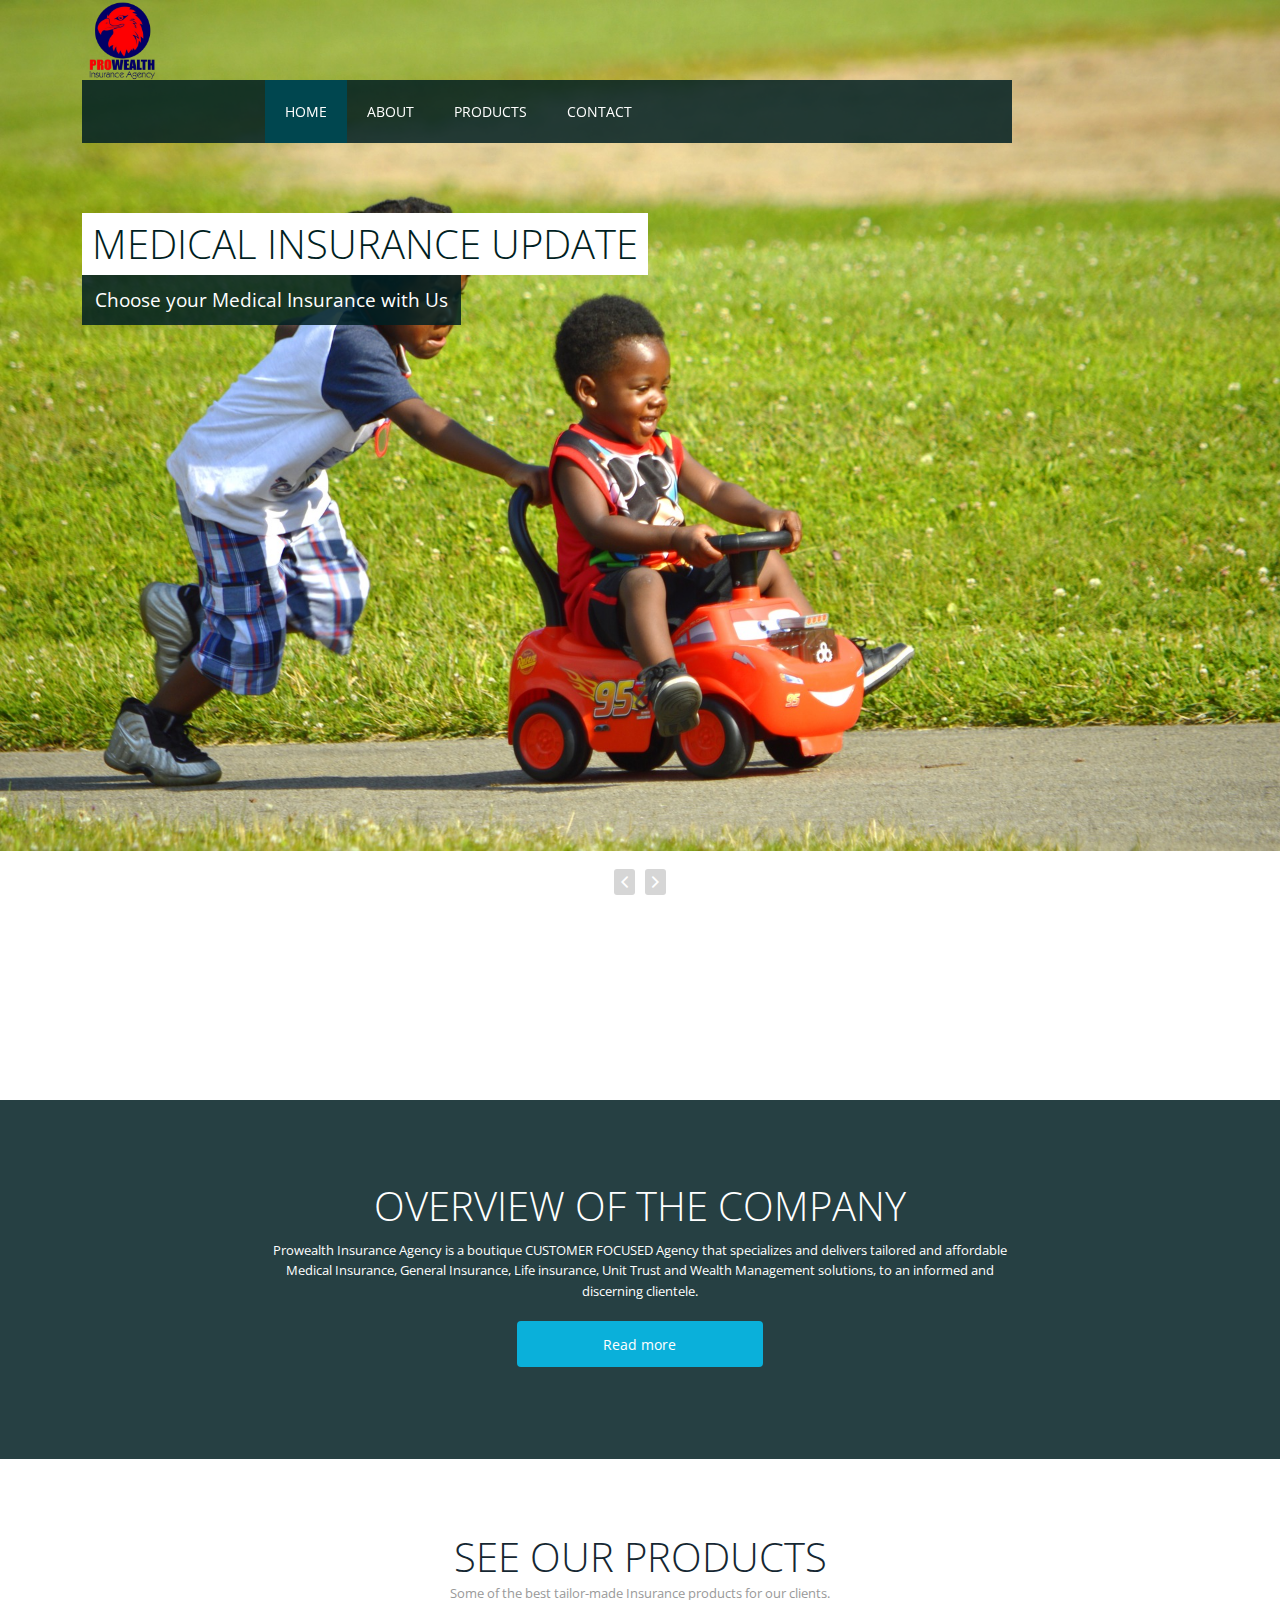
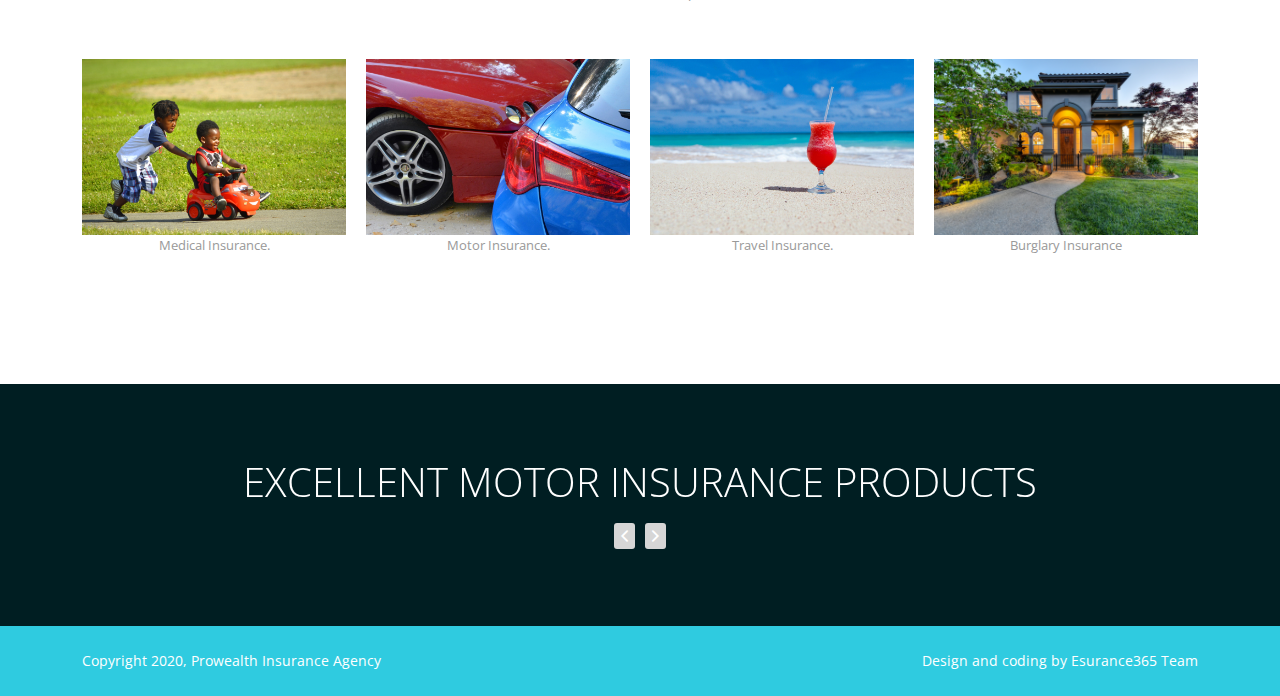
==== commit f03fd9a2: "new changes" ====
--- a/index.html
+++ b/index.html
@@ -3,211 +3,277 @@
    <head>
       <meta charset="UTF-8">
       <meta name="viewport" content="width=device-width, initial-scale=1.0" />
-      <title>Free responsive business website template</title>
+      <title>Prowealth Insurance Agency</title>
       <link rel="stylesheet" href="css/components.css">
       <link rel="stylesheet" href="css/icons.css">
       <link rel="stylesheet" href="css/responsee.css">
       <link rel="stylesheet" href="owl-carousel/owl.carousel.css">
       <link rel="stylesheet" href="owl-carousel/owl.theme.css"> 
+      <!-- CUSTOM STYLE -->
+      <link rel="stylesheet" href="css/template-style.css"> 
       <link href='http://fonts.googleapis.com/css?family=Open+Sans:400,300,600,700,800&subset=latin,latin-ext' rel='stylesheet' type='text/css'>
       <script type="text/javascript" src="js/jquery-1.8.3.min.js"></script>
       <script type="text/javascript" src="js/jquery-ui.min.js"></script>    
    </head>
-   <body class="size-960">
-      <!-- HEADER -->
+   <body class="size-1140">
+      <!-- TOP NAV WITH LOGO -->  
       <header>
-         <div class="line">
-            <div class="box">
-               <div class="s-12 l-2">
-                  <img class="s-5 l-12 center" src="img/logo.svg">
-               </div>
-            </div>
-         </div>
-         <!-- TOP NAV -->  
-         <div class="line">
-            <nav class="margin-bottom">
+         <nav>
+            <div class="line">
+               <!-- Mobile version of logo -->
+               <div class="logo ">
+                  <a href="index.html"><img src="img/images/Logo/logo.png" alt="Prowealth Insurance Agency" style="width:80px;height:80px;"><span></span></a>
+                  <!-- <div class="slogan">#thedeliveryofwow!</div> -->
+               </div>  
                
-               <div class="top-nav s-12 l-10">
-                  <ul>
-                     <li><a>Home</a></li>
-                     <li>
-                        <a>Product</a>
-                        <ul>
-                           <li><a>Product 1</a></li>
-                           <li><a>Product 2</a></li>
-                           <li>
-                              <a>Product 3</a>
-                              <ul>
-                                 <li><a>Product 3-1</a></li>
-                                 <li><a>Product 3-2</a></li>
-                                 <li><a>Product 3-3</a></li>
-                              </ul>
-                           </li>
-                        </ul>
+               <div class="top-nav">              
+
+                  <div class="s-12 l-5">
+                     <ul class="right top-ul chevron">
+                        <li><a href="index.html">Home</a>
+                        </li>
+                        <li><a href="about.html">About</a></li>
+						<li class="has-dropdown">
+                        <li class="has-dropdown">
+                           <a href="product.html">Products</a>
+                           <ul class="dropdown">
+                              <li><a href="Medical Insurance.html">Medical Insurance</a></li>
+                              <li><a href="Motor Insurance.html">Motor Insurance</a></li>
+                              <li><a href="Fire and Perils Insurance.html">Fire and Perils Insurance </a></li>
+                              <li><a href="Burglary Insurance.html">Burglary Insurance</a></li>
+                              <li><a href="Plant & Machinery Insurance.html">Plant & Machinery Insurance</a></li>
+                              <li><a href="WIBA + GPA.html">WIBA + GPA</a></li>
+                              <li><a href="Travel insurance.html">Travel insurance</a></li>
+                              <li><a href="Life & Education Insurance.html">Life & Education Insurance</a></li>
+                              <li><a href="Aviation insurance.html">Aviation insurance</a></li>
+                              <li><a href="Pensions.html">Pensions</a></li>
+                              <li><a href="Unit Trust Investments.html">Unit Trust Investments</a></li>
+                        <!-- <li><a href="services.html">Services</a>
+                        </li> -->
+                     </ul>
+                  </div>
+                  <!-- <ul class="s-12 l-2">
+                     <li class="logo hide-s hide-m">
+                        <a href="index.html">DESIGN <br /><strong>THEME</strong></a>
                      </li>
-                     <li>
-                        <a>Company</a>
-                        <ul>
-                           <li><a>About</a></li>
-                           <li><a>Location</a></li>
-                        </ul>
-                     </li>
-                     <li><a>Contact</a></li>
-                  </ul>
-               </div>
-               <div class="hide-s hide-m l-2">
-                  <i class="icon-facebook_circle icon2x right padding"></i>
-               </div>
-            </nav>
-         </div>
+                  </ul> -->
+                  <div class="s-12 l-5">
+                     <!-- <ul class="top-ul chevron">
+                        <li><a href="gallery.html">Gallery</a>
+                        </li>
+                        <li>
+                           <a>Company</a>			    
+                           <ul>
+                              <li><a>Company 1</a>
+                              </li>
+                              <li><a>Company 2</a>
+                              </li>
+                              <li>
+                                 <a>Company 3</a>				  
+                                 <ul>
+                                    <li><a>Company 3-1</a>
+                                    </li>
+                                    <li><a>Company 3-2</a>
+                                    </li>
+                                    <li><a>Company 3-3</a>
+                                    </li>
+                                 </ul>
+                              </li>
+                           </ul> -->
+                        </li>
+                        <li><a href="contact.html">Contact</a>
+                        </li>
+                     </ul> 
+                  </div>
+               </div>
+            </div>
+         </nav>
       </header>
       <section>
-         <!-- CAROUSEL -->  
+         <!-- CAROUSEL -->  	
+         <div id="carousel">
+            <div id="header-carousel" class="owl-carousel owl-theme">
+               <div class="item">
+                  <img src="img/images/medical_insurance/african-american-kids-3548898_1920.jpg" alt="">      
+                  <div class="carousel-text">
+                     <div class="line">
+                        <div class="s-12 l-9">
+                           <h2>Medical Insurance Update</h2>
+                        </div>
+                        <div class="s-12 l-9">
+                           <p>Choose your Medical Insurance with Us
+                           </p>
+                        </div>
+                     </div>
+                  </div>
+               </div>
+               <div class="item">
+                  <img src="img/images/motor_insurance/car-4608159_1920.jpg" alt="">      
+                  <div class="carousel-text">
+                     <div class="line">
+                        <div class="s-12 l-9">
+                           <h2>Motor Insurance Update</h2>
+                        </div>
+                        <div class="s-12 l-9">
+                           <p>Select a Motor Insurance plan with Us
+                           </p>
+                        </div>
+                     </div>
+                  </div>
+               </div>
+               <div class="item">
+                  <img src="img/images/Travel_Insurance/beach-84533_1920.jpg" alt="">      
+                  <div class="carousel-text">
+                     <div class="line">
+                        <div class="s-12 l-9">
+                           <h2>Travel Insurance Update</h2>
+                        </div>
+                        <div class="s-12 l-9">
+                           <p>We provide a great range of Travel Insurance products
+                           </p>
+                        </div>
+                     </div>
+                  </div>
+               </div>
+            </div>
+         </div>
+         <!-- FIRST BLOCK --> 	
+         <div id="first-block">
+            <div class="line">
+               <h2></h2>
+               <p class="subtitile">
+               </p>
+               <!-- <div class="margin">
+                  <div class="s-12 m-6 l-3 margin-bottom">
+                     <i class="icon-sli-people icon2x"></i>
+                     <h3>About</h3>
+                     <p>Lorem ipsum dolor sit amet, consectetuer adipiscing elit, sed diam nonummy nibh euismod tincidunt ut laoreet dolore magna aliquam erat volutpat.</p>
+                  </div>
+                  <div class="s-12 m-6 l-3 margin-bottom">
+                     <i class="icon-sli-shield icon2x"></i>
+                     <h3>Company</h3>
+                     <p>Lorem ipsum dolor sit amet, consectetuer adipiscing elit, sed diam nonummy nibh euismod tincidunt ut laoreet dolore magna aliquam erat volutpat.</p>
+                  </div>
+                  <div class="s-12 m-6 l-3 margin-bottom">
+                     <i class="icon-sli-puzzle icon2x"></i>
+                     <h3>Services</h3>
+                     <p>Lorem ipsum dolor sit amet, consectetuer adipiscing elit, sed diam nonummy nibh euismod tincidunt ut laoreet dolore magna aliquam erat volutpat.</p>
+                  </div>
+                  <div class="s-12 m-6 l-3 margin-bottom">
+                     <i class="icon-sli-globe-alt icon2x"></i>
+                     <h3>Contact</h3>
+                     <p>Lorem ipsum dolor sit amet, consectetuer adipiscing elit, sed diam nonummy nibh euismod tincidunt ut laoreet dolore magna aliquam erat volutpat.</p>
+                  </div>
+               </div> -->
+            </div>
+         </div>
+         <!-- SECOND BLOCK --> 	
+         <div id="second-block">
+            <div class="line">
+               <div class="margin-bottom">
+                  <div class="margin">
+                     <article class="s-12 l-8 center">
+                        <h1>Overview of the Company</h1>
+                        <p class="margin-bottom">Prowealth Insurance Agency is a boutique CUSTOMER FOCUSED Agency that specializes and delivers tailored and affordable Medical Insurance, General Insurance, Life insurance, Unit Trust and Wealth Management solutions, to an informed and discerning clientele.
+                        </p>
+                        <a class="button rounded-btn submit-btn s-12 l-4 center" href="about.html">Read more</a>  			
+                     </article>
+                  </div>
+               </div>
+            </div>
+         </div>
+         <!-- GALLERY --> 	
+         <div id="third-block">
+            <div class="line">
+               <h2>See our products</h2>
+               <p class="subtitile">Some of the best tailor-made Insurance products for our clients.
+               </p>
+               <div class="margin">
+                  <div class="s-12 m-6 l-3">
+                     <img src="img/images/medical_insurance/african-american-kids-3548898_1920.jpg" alt="alternative text">      
+                     <p class="subtitile">Medical Insurance.
+                     </p>
+                  </div>
+                  <div class="s-12 m-6 l-3">
+                     <img src="img/images/motor_insurance/car-4608159_1920.jpg" alt="alternative text">      
+                     <p class="subtitile">Motor Insurance.
+                     </p>
+                  </div>
+                  <div class="s-12 m-6 l-3">
+                     <img src="img/images/Travel_Insurance/beach-84533_1920.jpg" alt="alternative text">      
+                     <p class="subtitile">Travel Insurance.
+                     </p>
+                  </div>
+                  <div class="s-12 m-6 l-3">
+                     <img src="img/images/burglary_insurance/stephen-leonardi-Al9Cl-b7EFU-unsplash.jpg" alt="alternative text">      
+                     <p class="subtitile">Burglary Insurance
+                     </p>
+                  </div>
+               </div>
+            </div>
+         </div>
+         <div id="fourth-block">
+            <div class="line">
+               <div id="news-carousel" class="owl-carousel owl-theme">
+                  <div class="item">
+                     <h2>Excellent Motor Insurance products</h2> 
+                     <p class="s-12 m-12 l-8 center">
+                     </p>
+                  </div>
+                  <div class="item">
+                     <h2>Great Medical Insurance products</h2>
+                     <p class="s-12 m-12 l-8 center">
+                     </p>
+                  </div>
+                  <div class="item">
+                     <h2>Awesome Travel Insurance products</h2>
+                     <p class="s-12 m-12 l-8 center">
+                     </p>
+                  </div>
+               </div>
+            </div>
+         </div>
+      </section>
+      <!-- FOOTER -->   
+      <footer>
          <div class="line">
-            <div id="header-carousel" class="owl-carousel owl-theme margin-bottom">
-               <div class="item"><img src="img/header-1.svg" alt=""></div>
-               <div class="item"><img src="img/header-2.svg" alt=""></div>
-               <div class="item"><img src="img/header-3.svg" alt=""></div>
-            </div>
-         </div>
-         <!-- HOME PAGE BLOCK -->      
-         <div class="line">
-            <div class="margin">
-               <div class="s-12 m-6 l-4 margin-bottom">
-                  <div class="box">
-                     <h2>About</h2>
-                     <p>Lorem ipsum dolor sit amet, consectetuer adipiscing elit, sed diam nonummy nibh euismod tincidunt ut laoreet dolore magna aliquam erat volutpat.</p>
-                  </div>
-               </div>
-               <div class="s-12 m-6 l-4 margin-bottom">
-                  <div class="box">
-                     <h2>Company</h2>
-                     <p>Lorem ipsum dolor sit amet, consectetuer adipiscing elit, sed diam nonummy nibh euismod tincidunt ut laoreet dolore magna aliquam erat volutpat.</p>
-                  </div>
-               </div>
-               <div class="s-12 m-6 l-4 margin-bottom">
-                  <div class="box">
-                     <h2>Services</h2>
-                     <p>Lorem ipsum dolor sit amet, consectetuer adipiscing elit, sed diam nonummy nibh euismod tincidunt ut laoreet dolore magna aliquam erat volutpat.</p>
-                  </div>
-               </div>
-            </div>
-         </div>
-         <!-- ASIDE NAV AND CONTENT -->
-         <div class="line">
-            <div class="box margin-bottom">
-               <div class="margin">
-                  <!-- CONTENT -->
-                  <article class="s-12 m-7 l-8">
-                     <h1>Content</h1>
-                     <p>Lorem ipsum dolor sit amet, consectetuer adipiscing elit, sed diam nonummy nibh euismod tincidunt ut laoreet 
-                        dolore magna aliquam erat volutpat. Ut wisi enim ad minim veniam, quis nostrud exerci tation ullamcorper suscipit 
-                        lobortis nisl ut aliquip ex ea commodo consequat.
-                     </p>
-                     <h3>Sub Header</h3>
-                     <p>Duis autem vel eum iriure dolor in hendrerit in vulputate velit esse molestie consequat, vel illum dolore 
-                        eu feugiat nulla facilisis at vero eros et accumsan et iusto odio dignissim qui blandit praesent luptatum zzril 
-                        delenit augue duis dolore te feugait nulla facilisi. Nam liber tempor cum soluta nobis eleifend option congue 
-                        nihil imperdiet doming id quod mazim placerat facer possim assum. 
-                     </p>
-                  </article>
-                  <!-- ASIDE NAV -->
-                  <div class="s-12 m-5 l-4">
-                     <h3>Navigation</h3>
-                     <div class="aside-nav">
-                        <ul>
-                           <li><a>Home</a></li>
-                           <li>
-                              <a>Product</a>
-                              <ul>
-                                 <li><a>Product 1</a></li>
-                                 <li><a>Product 2</a></li>
-                                 <li>
-                                    <a>Product 3</a>
-                                    <ul>
-                                       <li><a>Product 3-1</a></li>
-                                       <li><a>Product 3-2</a></li>
-                                       <li><a>Product 3-3</a></li>
-                                    </ul>
-                                 </li>
-                              </ul>
-                           </li>
-                           <li>
-                              <a>Company</a>
-                              <ul>
-                                 <li><a>About</a></li>
-                                 <li><a>Location</a></li>
-                              </ul>
-                           </li>
-                           <li><a>Contact</a></li>
-                        </ul>
-                     </div>
-                  </div>
-               </div>
-            </div>
-         </div>
-         <!-- GALLERY CAROUSEL -->
-         <div class="line text-center">
-            <h2 class="margin-bottom">Gallery</h2>
-            <div id="gallery-carousel" class="owl-carousel owl-theme margin-bottom">
-               <div class="item"><img src="img/gallery-1.svg" alt=""></div>
-               <div class="item"><img src="img/gallery-2.svg" alt=""></div>
-               <div class="item"><img src="img/gallery-3.svg" alt=""></div>
-               <div class="item"><img src="img/gallery-4.svg" alt=""></div>
-               <div class="item"><img src="img/gallery-1.svg" alt=""></div>
-               <div class="item"><img src="img/gallery-2.svg" alt=""></div>
-               <div class="item"><img src="img/gallery-3.svg" alt=""></div>
-               <div class="item"><img src="img/gallery-4.svg" alt=""></div>
-            </div>
-         </div>
-      </section>
-      <!-- FOOTER -->
-      <footer class="line">
-         <div class="box">
             <div class="s-12 l-6">
-               <p>Copyright 2019, Vision Design - graphic zoo</p>
+               <p>Copyright 2020, Prowealth Insurance Agency
+               </p>
             </div>
             <div class="s-12 l-6">
-               <a class="right" href="http://www.myresponsee.com" title="Responsee - lightweight responsive framework">Design and coding by Responsee Team</a>
-            </div>
-         </div>
-      </footer>                                                                   
-      <script type="text/javascript" src="js/responsee.js"></script>               
-      <script type="text/javascript" src="owl-carousel/owl.carousel.js"></script>
-      
+               <p class="right">
+                  <a class="right" href="http://www.esurance365.com" title="Responsee - lightweight responsive framework">Design and coding by Esurance365 Team</a>
+               </p>
+            </div>
+         </div>
+      </footer>
+      <script type="text/javascript" src="js/responsee.js"></script> 
+      <script type="text/javascript" src="owl-carousel/owl.carousel.js"></script>   
       <script type="text/javascript">
-        jQuery(document).ready(function($) {
-          var owl = $('#header-carousel');
-          owl.owlCarousel({
-            nav: true,
-            dots: true,
-            items: 1,
-            loop: true,
-            navText: ["&#xf007","&#xf006"],
-            autoplay: true,
-            autoplayTimeout: 3000
-          });
-          var owl = $('#gallery-carousel');
-          owl.owlCarousel({
-            nav: false,
-            dots: true,
-            loop: true,
-            navText: ["&#xf007","&#xf006"],
-            autoplay: true,
-            autoplayTimeout: 3000,
-            responsive: {
-              0: {
-                items: 1
-              },
-              769: {
-                items: 2
-              },
-              960: {
-                items: 4
-              }
-            }
-          });
-        })
-      </script>
+         jQuery(document).ready(function($) {  
+            var owl = $('#header-carousel');
+            owl.owlCarousel({
+              nav: true,
+              dots: false,
+              items: 1,
+              loop: true,
+              navText: ["&#xf007","&#xf006"],
+              autoplay: true,
+              autoplayTimeout: 4000
+           });
+           var owl = $('#news-carousel');
+           owl.owlCarousel({
+              nav: true,
+              dots: false,
+              items: 1,
+              loop: true,
+              navText: ["&#xf007","&#xf006"],
+              autoplay: true,
+              autoplayTimeout: 4000
+           });
+         });	
+          
+      </script> 
    </body>
 </html>--- a/css/components.css
+++ b/css/components.css
@@ -172,7 +172,7 @@
   background: #dc003a none repeat scroll 0 0;
 }
 .button.submit-btn,a.button.submit-btn,a.button.submit-btn:link,a.button.submit-btn:active,a.button.submit-btn:visited {
-  background: #b4bf04 none repeat scroll 0 0;
+  background: #0ab0da none repeat scroll 0 0;
 }
 .button.reload-btn,a.button.reload-btn,a.button.reload-btn:link,a.button.reload-btn:active,a.button.reload-btn:visited {
   background: #ff9800 none repeat scroll 0 0;
--- a/css/responsee.css
+++ b/css/responsee.css
@@ -30,14 +30,14 @@
 h6 {font-size:0.9rem;}    
 a, a:link, a:visited, a:hover, a:active {
   text-decoration:none;
-  color:#9BB800;
+  color:#1162cc;
   transition:color 0.20s linear 0s;
   -o-transition:color 0.20s linear 0s;
   -ms-transition:color 0.20s linear 0s;
   -moz-transition:color 0.20s linear 0s;
   -webkit-transition:color 0.20s linear 0s;
 }  
-a:hover {color:#B6C900;}
+a:hover {color:#1162cc;}
 p,li,dl,blockquote,table,kbd {
   font-size: 0.85rem;
   line-height: 1.6;
@@ -302,7 +302,7 @@
 }
 nav.breadcrumb-nav ul li {float:left;}
 nav.breadcrumb-nav ul li a:hover {text-decoration:underline;}
-.breadcrumb-nav i {color:#B6C900;}
+.breadcrumb-nav i {color:#1162cc;}
 nav.breadcrumb-nav ul li:after {
   content:"/";
   margin:0 9px;
--- a/css/template-style.css
+++ b/css/template-style.css
@@ -0,0 +1,263 @@
+body {
+	background: url("../img/images/motor_insurance/car-4608159_1920.jpg") no-repeat fixed center center / 100% auto rgba(0, 0, 0, 0);
+}
+nav {
+	background: none repeat scroll 0 0 rgba(0, 0, 0, 0);
+	position: absolute;
+	top: 0;
+	z-index: 500;
+}
+.top-nav ul {
+	padding: 0;
+}
+.logo {
+	margin: 0;
+	text-align: center;
+	width: 100%;
+}
+.logo.logo-small {
+	display: none;
+}
+.top-nav li a {
+	font-size: 0.9rem;
+	text-transform: uppercase;
+}
+.top-nav .logo a, .top-nav .logo.active-item a {
+	color: #fff;
+	font-size: 1.4rem;
+	font-weight: 400;
+	line-height: 1rem;
+}
+.top-nav .logo a strong {
+  font-weight: 800;
+  line-height: 1.5;
+}
+.top-nav {
+	text-align: center;
+}
+.top-nav .s-12.l-5 {
+	background: none repeat scroll 0 0 rgba(0, 30, 34, 0.85);
+}
+.top-nav li a:hover, .top-nav li.active-item a, .top-nav .logo.active-item a:hover {
+	background: none repeat scroll 0 0 #00464f;
+}
+.top-nav li.logo a, .top-nav li.logo.active-item a, .top-nav .logo {
+	background: none repeat scroll 0 0 #2fcbe0;
+}
+nav ul li ul li {
+	text-align: left;
+}
+.top-nav ul ul {
+	background: none repeat scroll 0 0 rgb(0, 30, 34);
+}
+.top-nav li ul li a {
+	background: none repeat scroll 0 0 rgb(0, 30, 34);
+}
+#fourth-block h2 {
+	color: #fff;
+}
+#fourth-block p {
+	color: #fff;
+}
+#first-block, #second-block, #third-block, #fourth-block {
+	text-align: center;
+	padding: 4.5rem 0;
+}
+#carousel {
+	background: #fff;
+}
+#first-block {
+	background: #fff;
+}
+#second-block {
+	background: none repeat scroll 0 0 rgba(0, 30, 34, 0.85);
+}
+#third-block {
+	background: #fff;
+}
+#fourth-block {
+	background: rgb(0, 30, 34);
+}
+footer {
+	background: none repeat scroll 0 0 #2fcbe0;
+	padding: 1.5em 0;
+}
+footer p, footer a:link, footer a:visited, footer a:hover {
+	color: #fff;
+}
+.carousel-text {
+	display: block;
+	position: absolute;
+	top: 25%;
+	width: 100%;
+	z-index: 999;
+}
+.carousel-text h2 {
+	background: none repeat scroll 0 0 #fff;
+	color: rgb(0, 30, 34);
+	display: inline-block;
+	padding: 0.3125rem 0.625rem;
+}
+.carousel-text p {
+	background: none repeat scroll 0 0 rgba(0, 30, 34, 0.85);
+	color: #fff;
+	display: inline-block;
+	font-size: 1.2rem;
+	padding: 0.625rem 0.8rem;
+}
+#first-block i {
+	background: none repeat scroll 0 0 #2fcbe0;
+	border-radius: 100px;
+	color: #fff;
+	display: block;
+	line-height: 100px;
+	margin: 0 auto;
+	width: 100px;
+}
+section h2 {
+	font-size: 2.5rem;
+	font-weight: 300;
+	margin: 0;
+	text-transform: uppercase;
+}
+p.subtitile {
+	color: #999;
+	margin: 0 0 3.5rem;
+}
+section h3 {
+	font-size: 1.3rem;
+	font-weight: 300;
+	margin: 0.8rem 0;
+	text-transform: uppercase;
+}
+section p {
+	font-size: 0.8rem;
+}
+section h1 {
+	color: #fff;
+	font-size: 2.5rem;
+	font-weight: 300;
+	text-transform: uppercase;
+}
+#second-block p {
+	color: #fff;
+}
+#head {
+	background: none repeat scroll 0 0 rgba(0, 30, 34, 0.85);
+	padding: 9rem 0 5rem;
+	text-align: center;
+}
+#content {
+	background: none repeat scroll 0 0 #fff;
+	padding: 5rem 0;
+	text-align: center;
+	border-bottom: 1px solid #f0f0f0;
+}
+#content h2 {
+	font-size: 1.5rem;
+	font-weight: 400;
+	margin: 1rem 0 0.3rem;
+	text-transform: none;
+}
+.content-block {
+	background: none repeat scroll 0 0 rgb(0, 30, 34);
+	padding: 2.5rem;
+}
+.content-block h3 {
+	color: #fff;
+}
+.content-block p {
+	color: #fff;
+}
+#content.left-align {
+	text-align: left;
+}
+#content.contact-page h2 {
+	margin: 0 0 0.625rem;
+}
+.contact-page p {
+	font-size: 1rem;
+	font-style: normal;
+}
+.contact-page i {
+	background: none repeat scroll 0 0 rgb(0, 30, 34);
+	border-radius: 100px;
+	display: inline-block;
+	height: 35px;
+	line-height: 35px;
+	margin: 0.3125rem 0.3125rem 0.3125rem 0;
+	text-align: center;
+	width: 35px;
+}
+form.customform button {
+	background: none repeat scroll 0 0 rgb(0, 30, 34);
+	border-radius: 5px;
+	transition: background 0.20s linear 0s;
+	-o-transition: background 0.20s linear 0s;
+	-ms-transition: background 0.20s linear 0s;
+	-moz-transition: background 0.20s linear 0s;
+	-webkit-transition: background 0.20s linear 0s;
+}
+form.customform button:hover {
+	background: none repeat scroll 0 0 #2fcbe0;
+}
+form.customform input, form.customform select, form.customform textarea {
+	border-radius: 5px;
+}
+#map-block iframe {
+	display: block;
+}
+@media screen and (max-width: 768px) {
+  body {
+  	background: none repeat scroll 0 0 rgb(0, 30, 34);
+    padding-top: 60px;
+  }
+  nav {
+    padding: 10px 0;
+    height: 60px;
+    line-height: 2;
+  }
+  .logo {
+    height: 60px;
+  }
+  .logo img {
+    max-width: 172px;
+    max-height: 40px;
+    margin: 0 auto;
+    width: auto;
+  }
+  .logo.logo-small {
+	  display: block;
+  }
+  .top-nav {
+  	text-align: left;
+  }
+  .logo a, .logo.active-item a {
+    font-size: 1.2rem;
+    color: #fff!important;
+  }
+  .logo a br {
+    display: none;
+  }
+  .carousel-text h2 {
+  	font-size: 1.3rem;
+  }
+  .carousel-text p {
+  	font-size: 1rem;
+  }
+  ul.top-ul {
+  	padding: 0;
+  }
+  ul.top-ul.right {
+  	float: none;
+  }
+  #head {
+    padding: 6rem 0 5rem;
+  }
+  footer {
+    text-align: center;
+  }
+  footer .right {
+    float: none;
+  }
+}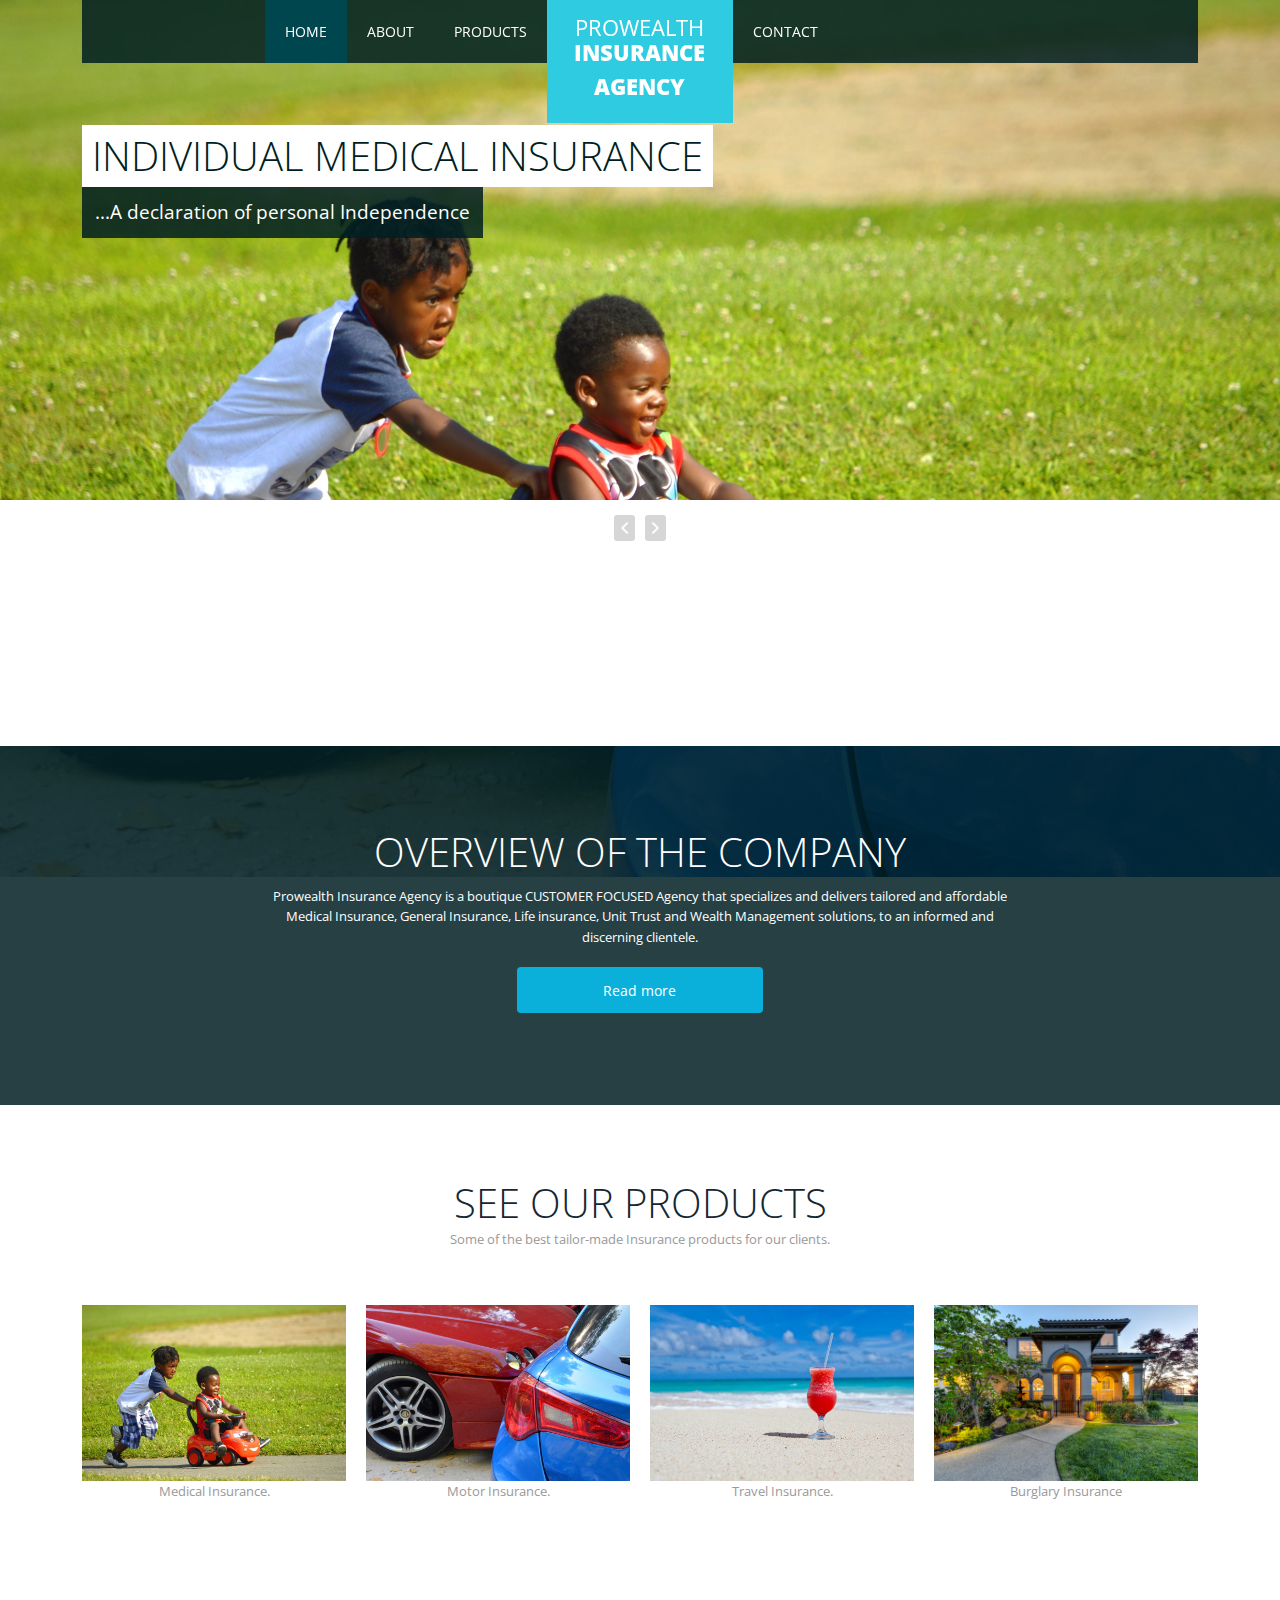
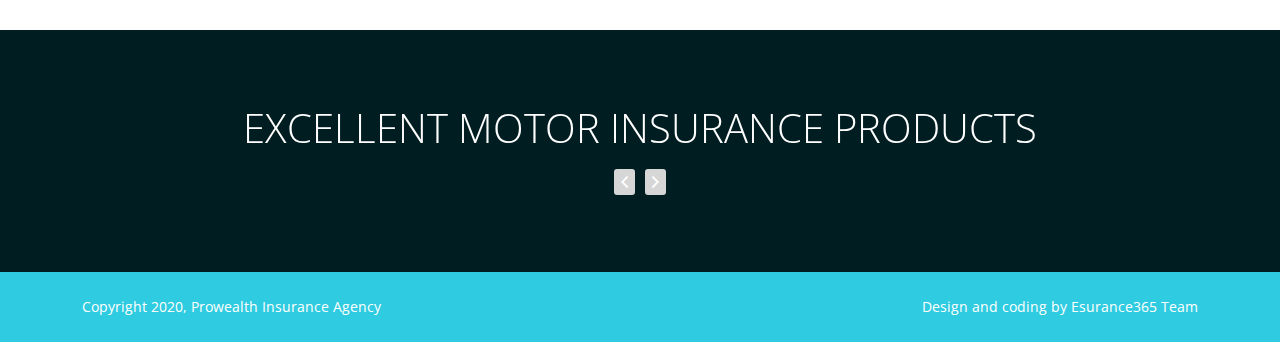
==== commit 05780849: "changes made on logo and general layout of the site" ====
--- a/index.html
+++ b/index.html
@@ -20,12 +20,10 @@
       <header>
          <nav>
             <div class="line">
-               <!-- Mobile version of logo -->
-               <div class="logo ">
-                  <a href="index.html"><img src="img/images/Logo/logo.png" alt="Prowealth Insurance Agency" style="width:80px;height:80px;"><span></span></a>
-                  <!-- <div class="slogan">#thedeliveryofwow!</div> -->
-               </div>  
-               
+               <div class="top-nav">              
+                  <div class="logo logo-small">
+                     <a href="index.html">Prowealth <br /><strong>Insurance Agency</strong></a>
+                  </div> 
                <div class="top-nav">              
 
                   <div class="s-12 l-5">
@@ -52,11 +50,11 @@
                         </li> -->
                      </ul>
                   </div>
-                  <!-- <ul class="s-12 l-2">
+                  <ul class="s-12 l-2">
                      <li class="logo hide-s hide-m">
-                        <a href="index.html">DESIGN <br /><strong>THEME</strong></a>
+                        <a href="index.html">Prowealth <br /><strong>Insurance Agency</strong></a>
                      </li>
-                  </ul> -->
+                  </ul>
                   <div class="s-12 l-5">
                      <!-- <ul class="top-ul chevron">
                         <li><a href="gallery.html">Gallery</a>
@@ -98,10 +96,10 @@
                   <div class="carousel-text">
                      <div class="line">
                         <div class="s-12 l-9">
-                           <h2>Medical Insurance Update</h2>
-                        </div>
-                        <div class="s-12 l-9">
-                           <p>Choose your Medical Insurance with Us
+                           <h2>Individual Medical Insurance</h2>
+                        </div>
+                        <div class="s-12 l-9">
+                           <p>...A declaration of personal Independence
                            </p>
                         </div>
                      </div>
@@ -112,10 +110,10 @@
                   <div class="carousel-text">
                      <div class="line">
                         <div class="s-12 l-9">
-                           <h2>Motor Insurance Update</h2>
-                        </div>
-                        <div class="s-12 l-9">
-                           <p>Select a Motor Insurance plan with Us
+                           <h2>Personal Accident Insurance</h2>
+                        </div>
+                        <div class="s-12 l-9">
+                           <p>TODAY...Because Accidents Just Happen!!
                            </p>
                         </div>
                      </div>
@@ -126,10 +124,10 @@
                   <div class="carousel-text">
                      <div class="line">
                         <div class="s-12 l-9">
-                           <h2>Travel Insurance Update</h2>
-                        </div>
-                        <div class="s-12 l-9">
-                           <p>We provide a great range of Travel Insurance products
+                           <h2>Car Insurance</h2>
+                        </div>
+                        <div class="s-12 l-9">
+                           <p>Comprehensive Insurance and Pocket Friendly Rates!!
                            </p>
                         </div>
                      </div>
--- a/css/template-style.css
+++ b/css/template-style.css
@@ -15,6 +15,18 @@
 	text-align: center;
 	width: 100%;
 }
+.header img {
+	float: left;
+	width: 100px;
+	height: 100px;
+	background: #555;
+  }
+  
+  .header h1 {
+	position: relative;
+	top: 18px;
+	left: 10px;
+  }
 .logo.logo-small {
 	display: none;
 }
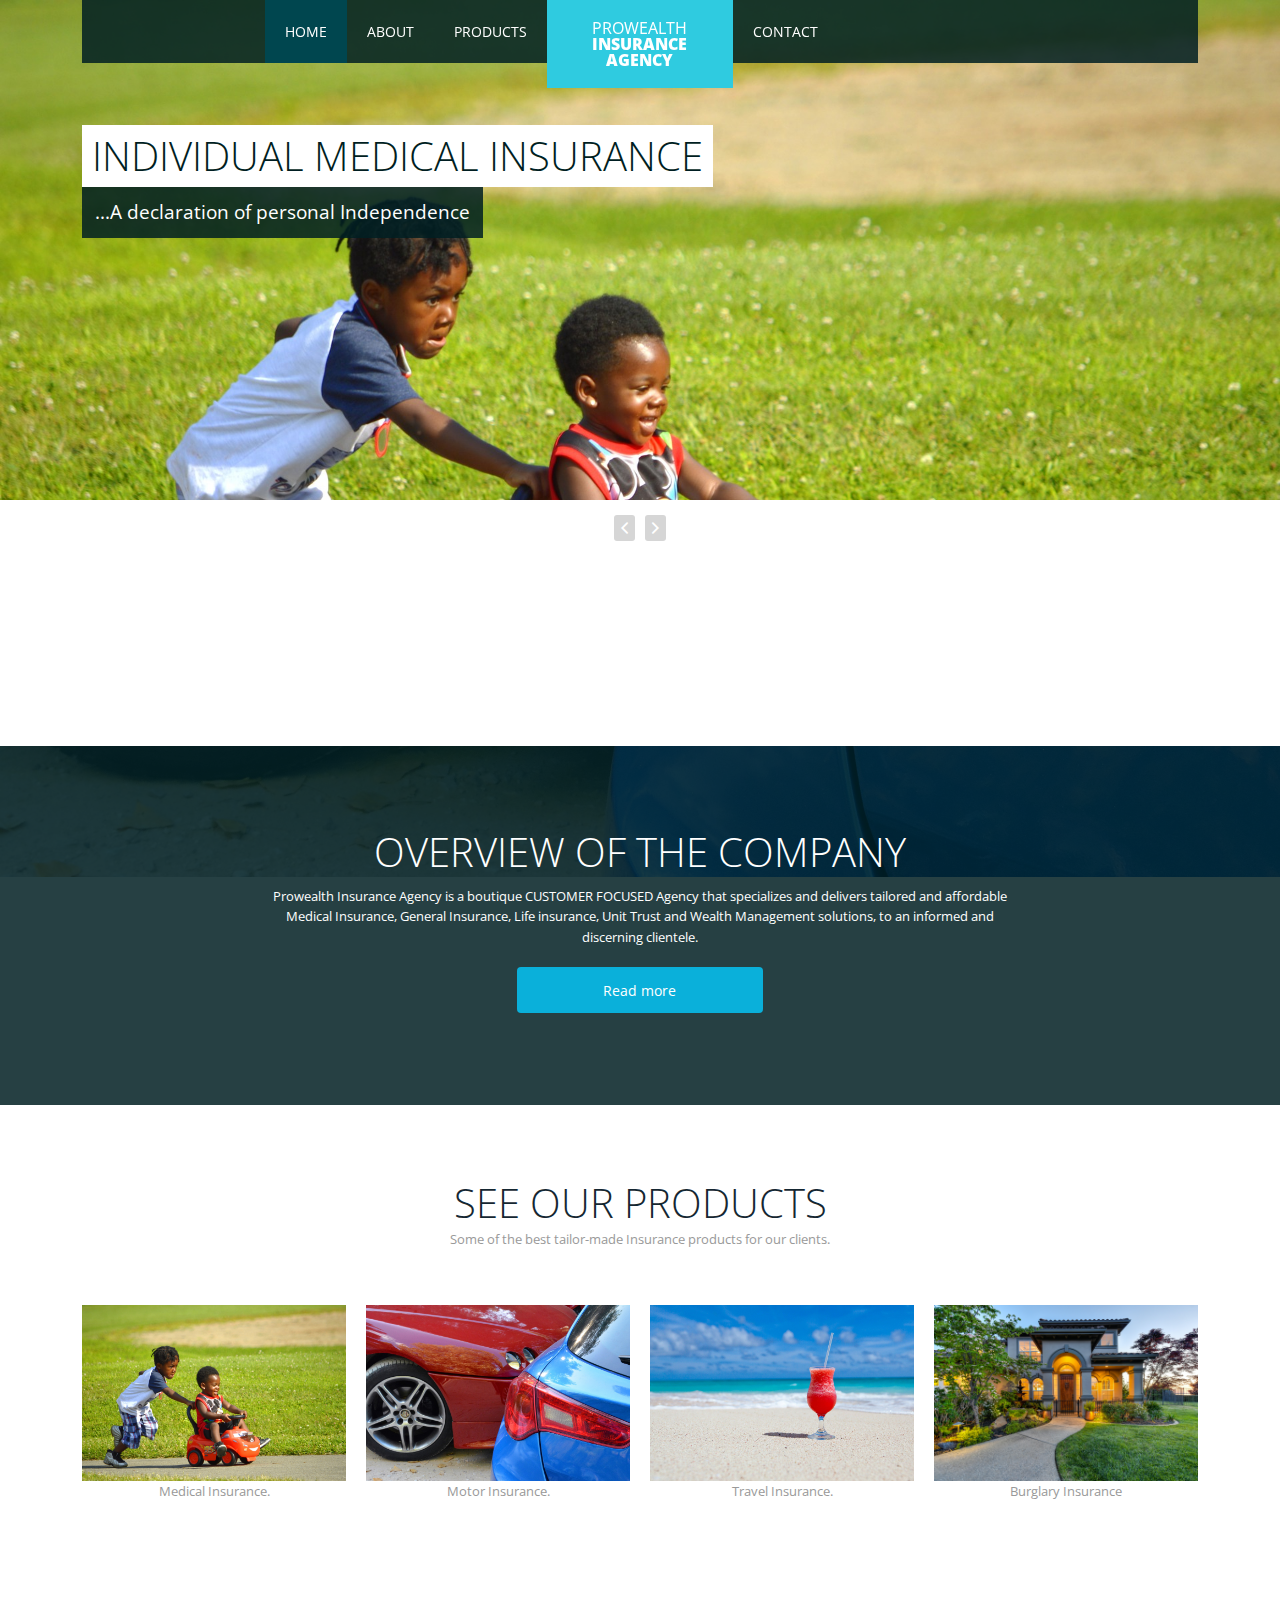
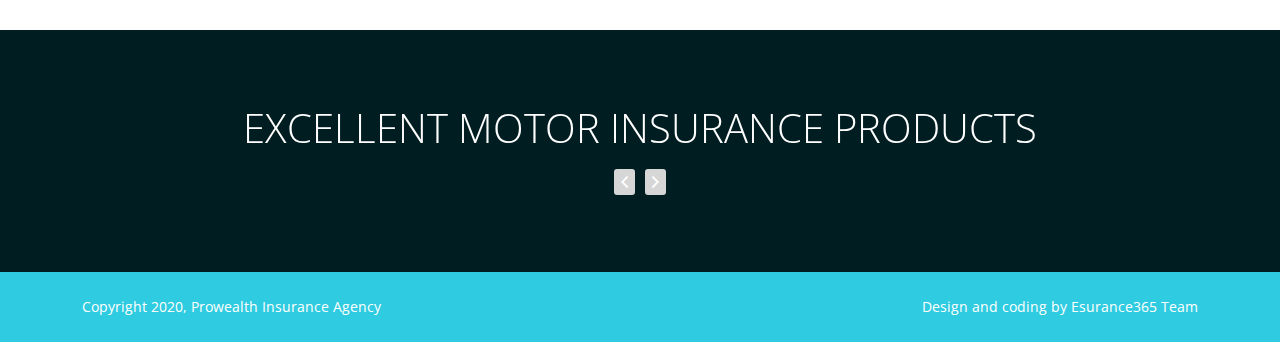
==== commit 34a0fc54: "changes made on logo and general layout of the site" ====
--- a/index.html
+++ b/index.html
@@ -92,7 +92,7 @@
          <div id="carousel">
             <div id="header-carousel" class="owl-carousel owl-theme">
                <div class="item">
-                  <img src="img/images/medical_insurance/african-american-kids-3548898_1920.jpg" alt="">      
+                  <a href="Medical Insurance.html"><img src="img/images/medical_insurance/african-american-kids-3548898_1920.jpg" alt=""></a>       
                   <div class="carousel-text">
                      <div class="line">
                         <div class="s-12 l-9">
@@ -106,7 +106,7 @@
                   </div>
                </div>
                <div class="item">
-                  <img src="img/images/motor_insurance/car-4608159_1920.jpg" alt="">      
+                  <a href="Motor Insurance.html"><img src="img/images/motor_insurance/car-4608159_1920.jpg" alt=""></a>
                   <div class="carousel-text">
                      <div class="line">
                         <div class="s-12 l-9">
@@ -120,7 +120,7 @@
                   </div>
                </div>
                <div class="item">
-                  <img src="img/images/Travel_Insurance/beach-84533_1920.jpg" alt="">      
+                  <a href="Travel Insurance.html"><img src="img/images/Travel_Insurance/beach-84533_1920.jpg" alt=""></a>     
                   <div class="carousel-text">
                      <div class="line">
                         <div class="s-12 l-9">
@@ -188,22 +188,22 @@
                </p>
                <div class="margin">
                   <div class="s-12 m-6 l-3">
-                     <img src="img/images/medical_insurance/african-american-kids-3548898_1920.jpg" alt="alternative text">      
+                     <a href="product.html"><img src="img/images/medical_insurance/african-american-kids-3548898_1920.jpg" alt="alternative text"></a>      
                      <p class="subtitile">Medical Insurance.
                      </p>
                   </div>
                   <div class="s-12 m-6 l-3">
-                     <img src="img/images/motor_insurance/car-4608159_1920.jpg" alt="alternative text">      
+                     <a href="product.html"><img src="img/images/motor_insurance/car-4608159_1920.jpg" alt="alternative text"></a>      
                      <p class="subtitile">Motor Insurance.
                      </p>
                   </div>
                   <div class="s-12 m-6 l-3">
-                     <img src="img/images/Travel_Insurance/beach-84533_1920.jpg" alt="alternative text">      
+                     <a href="product.html"><img src="img/images/Travel_Insurance/beach-84533_1920.jpg" alt="alternative text"></a>      
                      <p class="subtitile">Travel Insurance.
                      </p>
                   </div>
                   <div class="s-12 m-6 l-3">
-                     <img src="img/images/burglary_insurance/stephen-leonardi-Al9Cl-b7EFU-unsplash.jpg" alt="alternative text">      
+                     <a href="product.html"><img src="img/images/burglary_insurance/stephen-leonardi-Al9Cl-b7EFU-unsplash.jpg" alt="alternative text"></a>      
                      <p class="subtitile">Burglary Insurance
                      </p>
                   </div>
--- a/css/template-style.css
+++ b/css/template-style.css
@@ -36,13 +36,13 @@
 }
 .top-nav .logo a, .top-nav .logo.active-item a {
 	color: #fff;
-	font-size: 1.4rem;
+	font-size: 1.0rem;
 	font-weight: 400;
 	line-height: 1rem;
 }
 .top-nav .logo a strong {
   font-weight: 800;
-  line-height: 1.5;
+  line-height: 1.0;
 }
 .top-nav {
 	text-align: center;
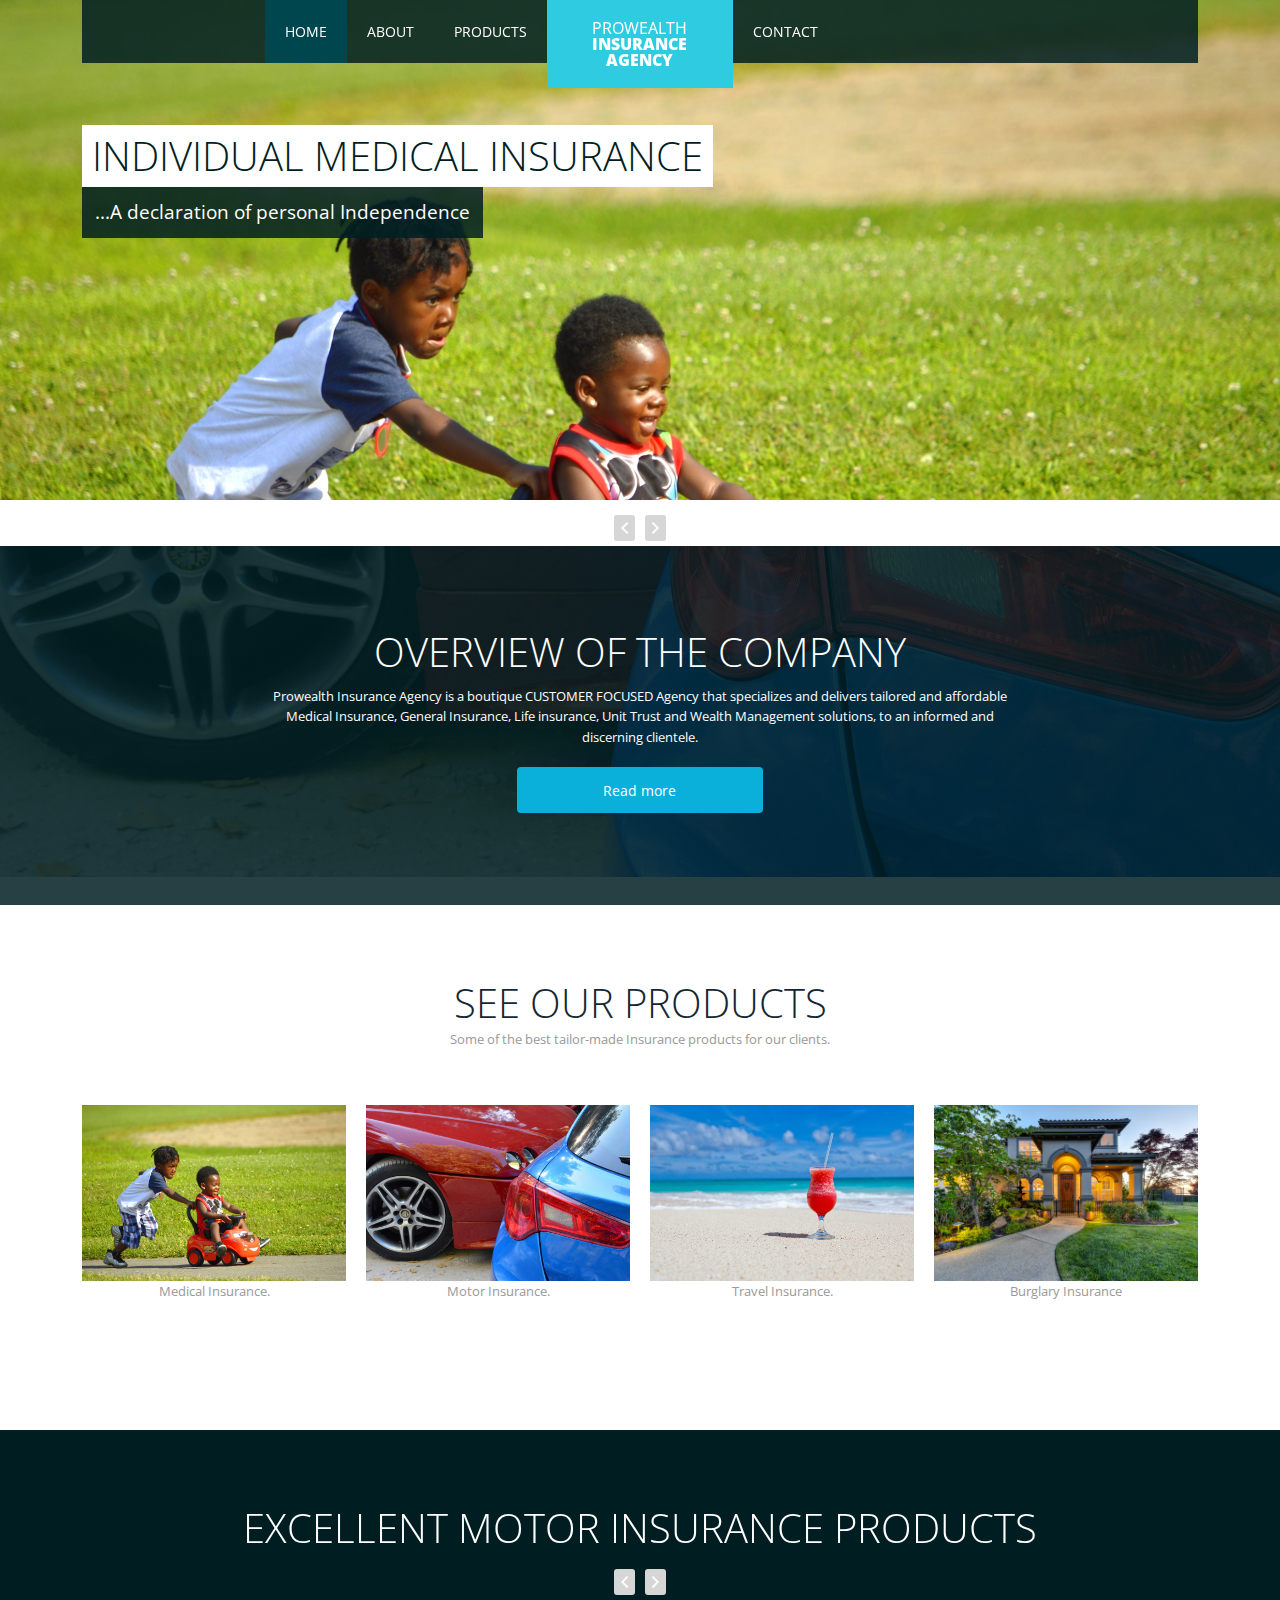
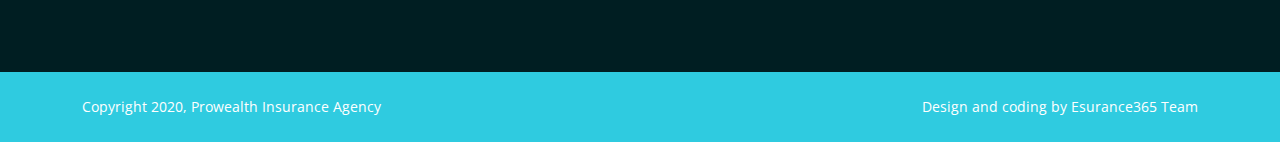
==== commit 5829947f: "changes made on logo and general layout of the site" ====
--- a/index.html
+++ b/index.html
@@ -136,12 +136,12 @@
             </div>
          </div>
          <!-- FIRST BLOCK --> 	
-         <div id="first-block">
+         <!-- <div id="first-block">
             <div class="line">
                <h2></h2>
                <p class="subtitile">
                </p>
-               <!-- <div class="margin">
+               <div class="margin">
                   <div class="s-12 m-6 l-3 margin-bottom">
                      <i class="icon-sli-people icon2x"></i>
                      <h3>About</h3>
@@ -162,9 +162,9 @@
                      <h3>Contact</h3>
                      <p>Lorem ipsum dolor sit amet, consectetuer adipiscing elit, sed diam nonummy nibh euismod tincidunt ut laoreet dolore magna aliquam erat volutpat.</p>
                   </div>
-               </div> -->
-            </div>
-         </div>
+               </div>
+            </div>
+         </div> -->
          <!-- SECOND BLOCK --> 	
          <div id="second-block">
             <div class="line">
